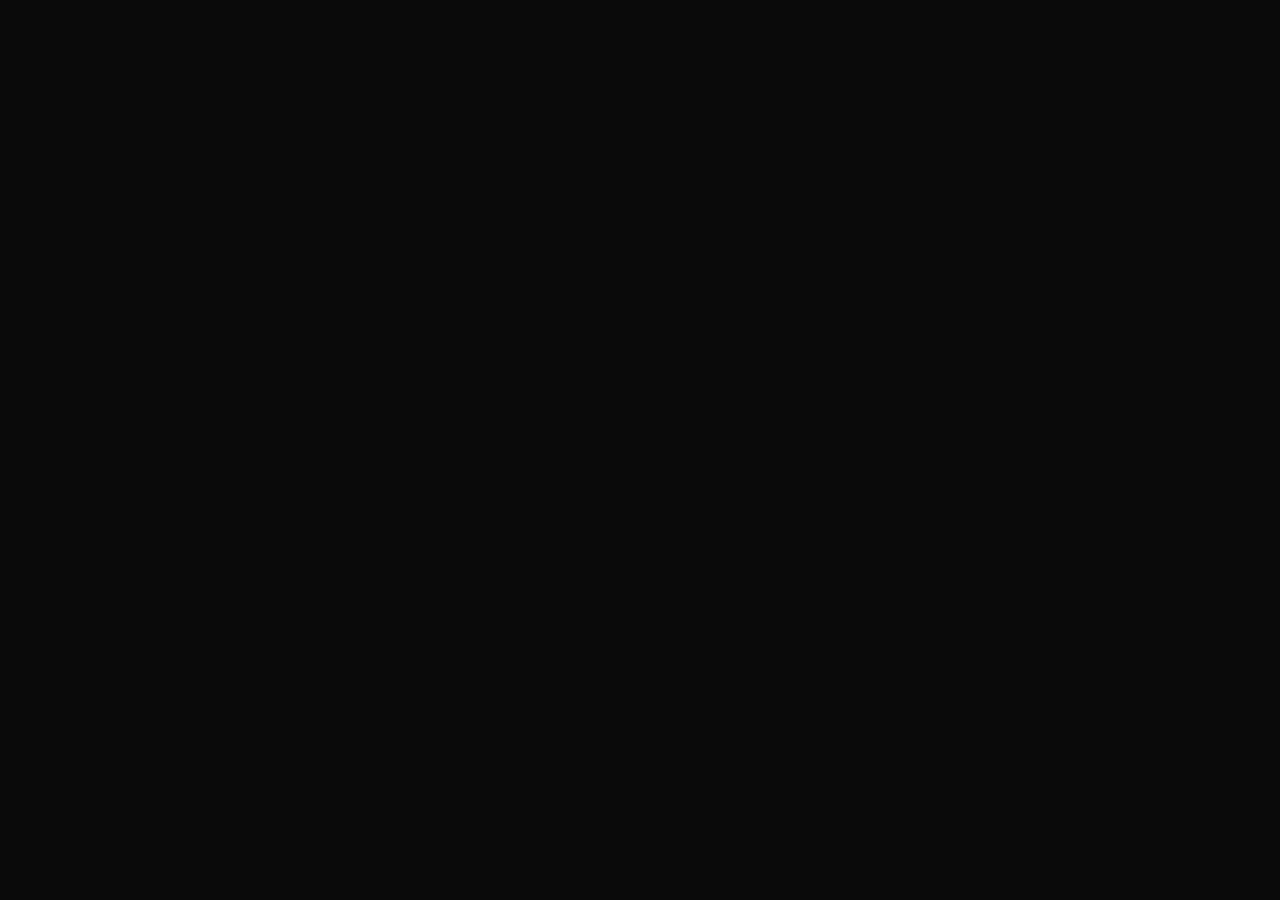
==== admin/index.html @ 7a39b5ce "feat(admin): add admin panel shell with relaxed CSP and dark responsive layout Standalone SPA at /ad" ====
<!DOCTYPE html>
<html lang="es-AR">
<head>
  <!--
    Admin panel — Fitness Plus (change cms-fitness-plus, slice 3).
    Standalone SPA: not linked from any public page, meta robots noindex.
    CSP is relaxed ONLY for the Supabase origin (connect-src + img-src),
    mirroring the public pages. All other directives stay locked down:
    no inline scripts, no inline styles, form-action 'none'.
  -->
  <meta http-equiv="Content-Security-Policy" content="default-src 'none'; style-src 'self' https://fonts.googleapis.com https://cdnjs.cloudflare.com; font-src 'self' https://fonts.gstatic.com https://cdnjs.cloudflare.com; img-src 'self' data: https://vuckfanivmkhmczzvssw.supabase.co; script-src 'self'; connect-src https://vuckfanivmkhmczzvssw.supabase.co; base-uri 'self'; form-action 'none'; frame-ancestors 'none'">
  <meta charset="UTF-8">
  <meta name="viewport" content="width=device-width, initial-scale=1.0">
  <meta name="robots" content="noindex, nofollow">
  <meta name="theme-color" content="#0a0a0a">
  <title>Panel de Administración | Fitness Plus</title>
  <link rel="icon" type="image/png" href="../logo/favicon_1.png">

  <link rel="preconnect" href="https://fonts.googleapis.com">
  <link rel="preconnect" href="https://fonts.gstatic.com" crossorigin>
  <link href="https://fonts.googleapis.com/css2?family=Bebas+Neue&family=Montserrat:wght@400;500;600;700&display=swap" rel="stylesheet">

  <link rel="stylesheet" href="https://cdnjs.cloudflare.com/ajax/libs/font-awesome/6.5.0/css/all.min.css" integrity="sha256-yIDrPSXHZdOZhAqiBP7CKzIwMQmRCJ8UeB8Jo17YC4o=" crossorigin="anonymous">

  <link rel="stylesheet" href="../css/styles.css">
  <link rel="stylesheet" href="css/admin.css">
</head>
<body class="admin-body">

  <div id="banner" class="banner hidden" role="status" aria-live="polite"></div>

  <!-- ============ AUTHENTICATED SHELL ============ -->
  <div id="adminShell" class="admin-shell hidden">
    <aside class="sidebar">
      <div class="sidebar-brand">
        FITNESS <span>PLUS</span>
        <small>ADMIN</small>
      </div>
      <nav class="sidebar-nav" aria-label="Navegación del panel">
        <a href="#/categorias" class="sidebar-link" data-view="categorias"><i class="fas fa-tags" aria-hidden="true"></i> Categorías</a>
        <a href="#/productos" class="sidebar-link" data-view="productos"><i class="fas fa-box-open" aria-hidden="true"></i> Productos</a>
        <a href="#/textos" class="sidebar-link" data-view="textos"><i class="fas fa-pen" aria-hidden="true"></i> Textos</a>
        <button type="button" class="sidebar-link" id="btnExportar"><i class="fas fa-download" aria-hidden="true"></i> Exportar respaldo</button>
      </nav>
      <div class="sidebar-footer">
        <a href="../index.html" class="sidebar-link" target="_blank" rel="noopener noreferrer"><i class="fas fa-store" aria-hidden="true"></i> Ver tienda</a>
        <button type="button" class="sidebar-link" id="btnLogout"><i class="fas fa-sign-out-alt" aria-hidden="true"></i> Cerrar sesión</button>
      </div>
    </aside>

    <main class="admin-main" id="adminMain">

      <!-- ============ CATEGORÍAS ============ -->
      <section id="view-categorias" class="admin-view hidden" aria-labelledby="catTitle">
        <div class="view-head">
          <h2 class="admin-title" id="catTitle">Categorías</h2>
          <button type="button" class="btn-admin" id="btnNuevaCategoria"><i class="fas fa-plus" aria-hidden="true"></i> Nueva categoría</button>
        </div>
        <div id="categoriasStatus" class="view-status"></div>
        <div id="categoriasList" class="admin-list hidden"></div>

        <form id="categoriaForm" class="panel hidden" novalidate>
          <div class="panel-head">
            <h3 class="panel-title" id="categoriaFormTitle">Nueva categoría</h3>
            <button type="button" class="btn-ghost btn-small" id="btnCloseCategoria">Volver</button>
          </div>
          <div class="form-grid">
            <div class="form-field">
              <label for="cat-name">Nombre</label>
              <input type="text" id="cat-name" autocomplete="off" placeholder="Ej: Creatina">
            </div>
            <div class="form-field">
              <label for="cat-slug">Slug (URL)</label>
              <input type="text" id="cat-slug" autocomplete="off" placeholder="Ej: creatinas">
              <small class="field-hint">Letras, números y guiones. Usado en categoria.html?categoria=…</small>
            </div>
            <div class="form-field">
              <label for="cat-hero-title">Hero — título</label>
              <input type="text" id="cat-hero-title" autocomplete="off">
            </div>
            <div class="form-field">
              <label for="cat-hero-subtitle">Hero — subtítulo</label>
              <input type="text" id="cat-hero-subtitle" autocomplete="off">
            </div>
            <div class="form-field">
              <label for="cat-section-title">Sección — título</label>
              <input type="text" id="cat-section-title" autocomplete="off">
            </div>
            <div class="form-field">
              <label for="cat-section-subtitle">Sección — subtítulo</label>
              <input type="text" id="cat-section-subtitle" autocomplete="off">
            </div>
          </div>
          <p id="categoriaError" class="form-error hidden"></p>
          <div class="form-actions">
            <button type="submit" class="btn-admin" id="btnSaveCategoria">Guardar categoría</button>
          </div>
        </form>
      </section>

      <!-- ============ PRODUCTOS ============ -->
      <section id="view-productos" class="admin-view hidden" aria-labelledby="prodTitle">
        <div class="view-head">
          <h2 class="admin-title" id="prodTitle">Productos</h2>
          <button type="button" class="btn-admin" id="btnNuevoProducto"><i class="fas fa-plus" aria-hidden="true"></i> Nuevo producto</button>
        </div>
        <div class="admin-tabs" role="tablist" aria-label="Vistas de productos">
          <button type="button" class="tab active" role="tab" aria-selected="true" data-tab="por-categoria">Por categoría</button>
          <button type="button" class="tab" role="tab" aria-selected="false" data-tab="destacados">Destacados (home)</button>
        </div>
        <div id="productosStatus" class="view-status"></div>
        <div id="productosByCategory" class="hidden"></div>
        <div id="productosDestacados" class="hidden"></div>

        <form id="productoForm" class="panel hidden" novalidate>
          <div class="panel-head">
            <h3 class="panel-title" id="productoFormTitle">Nuevo producto</h3>
            <button type="button" class="btn-ghost btn-small" id="btnCloseProducto">Volver</button>
          </div>
          <div class="form-grid">
            <div class="form-field">
              <label for="prod-name">Nombre</label>
              <input type="text" id="prod-name" autocomplete="off" placeholder="Ej: CREATINA MYPROTEIN">
            </div>
            <div class="form-field">
              <label for="prod-brand">Marca</label>
              <input type="text" id="prod-brand" autocomplete="off" placeholder="Ej: MyProtein">
            </div>
            <div class="form-field">
              <label for="prod-category">Categoría</label>
              <select id="prod-category"></select>
            </div>
            <div class="form-field">
              <label for="prod-price">Precio (ARS)</label>
              <input type="number" id="prod-price" min="1" step="1" inputmode="numeric" placeholder="Ej: 29900">
            </div>
            <div class="form-field">
              <label for="prod-offer">Precio de oferta (ARS, opcional)</label>
              <input type="number" id="prod-offer" min="1" step="1" inputmode="numeric" placeholder="Ej: 24900">
              <small class="field-hint">Debe ser menor al precio original.</small>
            </div>
            <div class="form-field">
              <label for="prod-short">Descripción corta</label>
              <input type="text" id="prod-short" autocomplete="off">
            </div>
            <div class="form-field form-field-full">
              <label for="prod-full">Descripción completa</label>
              <textarea id="prod-full" rows="4"></textarea>
            </div>
          </div>
          <div class="checkbox-row">
            <label class="checkbox-label">
              <input type="checkbox" id="prod-stock" checked>
              <span>Disponible (en stock)</span>
            </label>
            <label class="checkbox-label">
              <input type="checkbox" id="prod-featured">
              <span>Destacado en la home</span>
            </label>
          </div>

          <h3 class="panel-title">Imagen principal</h3>
          <div class="upload-row">
            <input type="file" id="prod-image-file" class="file-input" accept="image/png,image/jpeg,image/webp">
            <label for="prod-image-file" class="btn-ghost file-label"><i class="fas fa-upload" aria-hidden="true"></i> Elegir archivo</label>
            <small class="field-hint">PNG, JPG o WEBP · hasta 2MB</small>
            <input type="url" id="prod-image-url" class="upload-url" placeholder="URL de la imagen (se completa al subir)" autocomplete="off">
            <img id="prod-image-preview" class="upload-preview hidden" alt="Vista previa de la imagen principal">
          </div>

          <h3 class="panel-title">Tabla nutricional (opcional)</h3>
          <div class="upload-row">
            <input type="file" id="prod-nutrition-file" class="file-input" accept="image/png,image/jpeg,image/webp">
            <label for="prod-nutrition-file" class="btn-ghost file-label"><i class="fas fa-upload" aria-hidden="true"></i> Elegir archivo</label>
            <small class="field-hint">PNG, JPG o WEBP · hasta 2MB</small>
            <input type="url" id="prod-nutrition-url" class="upload-url" placeholder="URL de la tabla nutricional (opcional)" autocomplete="off">
            <img id="prod-nutrition-preview" class="upload-preview hidden" alt="Vista previa de la tabla nutricional">
          </div>

          <p id="productoError" class="form-error hidden"></p>
          <div class="form-actions">
            <button type="submit" class="btn-admin" id="btnSaveProducto">Guardar producto</button>
          </div>
        </form>
      </section>

      <!-- ============ TEXTOS ============ -->
      <section id="view-textos" class="admin-view hidden" aria-labelledby="txtTitle">
        <div class="view-head">
          <h2 class="admin-title" id="txtTitle">Textos del sitio</h2>
        </div>
        <div id="textosStatus" class="view-status"></div>

        <form id="textosForm" class="panel hidden" novalidate>
          <h3 class="panel-title">Home — Hero y sección de productos</h3>
          <div class="form-grid">
            <div class="form-field">
              <label for="txt-hero-title">Hero — título</label>
              <input type="text" id="txt-hero-title" data-text-key="home_hero_title" autocomplete="off">
            </div>
            <div class="form-field">
              <label for="txt-hero-subtitle">Hero — subtítulo</label>
              <input type="text" id="txt-hero-subtitle" data-text-key="home_hero_subtitle" autocomplete="off">
            </div>
            <div class="form-field">
              <label for="txt-section-title">Sección productos — título</label>
              <input type="text" id="txt-section-title" data-text-key="home_section_title" autocomplete="off">
            </div>
            <div class="form-field">
              <label for="txt-section-subtitle">Sección productos — subtítulo</label>
              <input type="text" id="txt-section-subtitle" data-text-key="home_section_subtitle" autocomplete="off">
            </div>
          </div>

          <h3 class="panel-title">Nosotros</h3>
          <div class="form-grid">
            <div class="form-field">
              <label for="txt-nosotros-title">Título</label>
              <input type="text" id="txt-nosotros-title" data-text-key="nosotros_title" autocomplete="off">
            </div>
            <div class="form-field">
              <label for="txt-nosotros-subtitle">Subtítulo</label>
              <input type="text" id="txt-nosotros-subtitle" data-text-key="nosotros_subtitle" autocomplete="off">
            </div>
          </div>
          <div class="benefit-grid">
            <div class="benefit-card-admin">
              <h4 class="benefit-title">Beneficio 1</h4>
              <div class="form-field">
                <label for="txt-benefit-1-title">Título</label>
                <input type="text" id="txt-benefit-1-title" data-text-key="nosotros_benefit_1_title" autocomplete="off">
              </div>
              <div class="form-field">
                <label for="txt-benefit-1-text">Texto</label>
                <textarea id="txt-benefit-1-text" data-text-key="nosotros_benefit_1_text" rows="3"></textarea>
              </div>
            </div>
            <div class="benefit-card-admin">
              <h4 class="benefit-title">Beneficio 2</h4>
              <div class="form-field">
                <label for="txt-benefit-2-title">Título</label>
                <input type="text" id="txt-benefit-2-title" data-text-key="nosotros_benefit_2_title" autocomplete="off">
              </div>
              <div class="form-field">
                <label for="txt-benefit-2-text">Texto</label>
                <textarea id="txt-benefit-2-text" data-text-key="nosotros_benefit_2_text" rows="3"></textarea>
              </div>
            </div>
            <div class="benefit-card-admin">
              <h4 class="benefit-title">Beneficio 3</h4>
              <div class="form-field">
                <label for="txt-benefit-3-title">Título</label>
                <input type="text" id="txt-benefit-3-title" data-text-key="nosotros_benefit_3_title" autocomplete="off">
              </div>
              <div class="form-field">
                <label for="txt-benefit-3-text">Texto</label>
                <textarea id="txt-benefit-3-text" data-text-key="nosotros_benefit_3_text" rows="3"></textarea>
              </div>
            </div>
          </div>

          <h3 class="panel-title">Home — Productos destacados</h3>
          <div class="form-grid">
            <div class="form-field">
              <label for="txt-featured-max">Máximo de destacados en home (1 a 6)</label>
              <input type="number" id="txt-featured-max" data-text-key="home_featured_max" min="1" max="6" step="1" inputmode="numeric">
            </div>
          </div>

          <p id="textosError" class="form-error hidden"></p>
          <div class="form-actions">
            <button type="submit" class="btn-admin" id="btnSaveTextos">Guardar textos</button>
          </div>
        </form>
      </section>

    </main>
  </div>

  <!-- ============ LOGIN VIEW (standalone) ============ -->
  <section id="view-login" class="admin-view view-login hidden" aria-labelledby="loginTitle">
    <div class="login-card">
      <div class="login-brand">
        <img src="../img/logo.png" alt="Fitness Plus" class="login-logo">
        <h1 id="loginTitle" class="login-title">Fitness Plus <span>Admin</span></h1>
      </div>
      <form id="loginForm" novalidate>
        <div class="form-field">
          <label for="loginEmail">Email</label>
          <input type="email" id="loginEmail" autocomplete="username" placeholder="admin@fitnessplus.com">
        </div>
        <div class="form-field">
          <label for="loginPassword">Contraseña</label>
          <input type="password" id="loginPassword" autocomplete="current-password" placeholder="••••••••">
        </div>
        <p id="loginError" class="form-error hidden" role="alert"></p>
        <button type="submit" class="btn-admin btn-block" id="loginSubmit">Ingresar</button>
      </form>
    </div>
  </section>

  <!-- ============ CONFIRM MODAL ============ -->
  <div id="confirmModal" class="modal hidden" role="dialog" aria-modal="true" aria-labelledby="confirmMessage">
    <div class="modal-backdrop" data-modal-close></div>
    <div class="modal-card">
      <p id="confirmMessage" class="modal-message"></p>
      <div class="modal-actions">
        <button type="button" class="btn-ghost" data-modal-close id="confirmCancel">Cancelar</button>
        <button type="button" class="btn-danger" id="confirmOk">Eliminar</button>
      </div>
    </div>
  </div>

  <script src="../js/site-config.js"></script>
  <script src="../js/supabase.js"></script>
  <script src="../js/admin.js"></script>
</body>
</html>
---- css/styles.css ----
*,
*::before,
*::after {
  margin: 0;
  padding: 0;
  box-sizing: border-box;
}

:root {
  --black: #0a0a0a;
  --dark-gray: #1a1a1a;
  --mid-gray: #333333;
  --light-gray: #6b6b6b;
  --border-gray: #e0e0e0;
  --white: #ffffff;
  --off-white: #f5f5f5;
  --font-title: 'Bebas Neue', sans-serif;
  --font-body: 'Montserrat', sans-serif;
}

html {
  scroll-behavior: smooth;
  background-color: #0a0a0a;
}



/* ===== A11Y: REDUCED MOTION ===== */

@media (prefers-reduced-motion: reduce) {
  *,
  *::before,
  *::after {
    animation-duration: 0.01ms !important;
    animation-iteration-count: 1 !important;
    transition-duration: 0.01ms !important;
    scroll-behavior: auto !important;
  }
}

/* ===== A11Y: FOCUS VISIBLE ===== */

:focus {
  outline: none;
}

:focus-visible {
  outline: 2px solid #005fcc;
  outline-offset: 3px;
  border-radius: 2px;
}

.producto-card:focus-visible,
.beneficio-card:focus-visible {
  outline: 3px solid #005fcc;
  outline-offset: 4px;
}

/* ===== A11Y: VISUALLY HIDDEN ===== */

.visually-hidden {
  position: absolute;
  width: 1px;
  height: 1px;
  padding: 0;
  margin: -1px;
  overflow: hidden;
  clip: rect(0, 0, 0, 0);
  white-space: nowrap;
  border: 0;
}

/* ===== A11Y: SKIP LINK ===== */

.skip-link {
  position: absolute;
  top: -100px;
  left: 16px;
  background: var(--white);
  color: var(--black);
  padding: 14px 22px;
  font-family: var(--font-body);
  font-size: 0.9rem;
  font-weight: 700;
  text-transform: uppercase;
  letter-spacing: 1.5px;
  border-radius: 4px;
  z-index: 9999;
  transition: top 0.2s ease;
}

.skip-link:focus,
.skip-link:focus-visible {
  top: 16px;
}

.skip-target {
  position: absolute;
  width: 1px;
  height: 1px;
  padding: 0;
  margin: -1px;
  overflow: hidden;
  clip: rect(0, 0, 0, 0);
  white-space: nowrap;
  border: 0;
}

body {
  font-family: var(--font-body);
  color: var(--black);
  background-color: var(--white);
  line-height: 1.6;
  animation: fadeIn 0.4s ease forwards;
  -webkit-tap-highlight-color: transparent;
}

@keyframes fadeIn {
  from { opacity: 0; }
  to   { opacity: 1; }
}

a {
  text-decoration: none;
  color: inherit;
}

img {
  max-width: 100%;
  display: block;
}

.container {
  width: 100%;
  max-width: 1200px;
  margin: 0 auto;
  padding: 0 24px;
}

/* ===== NAVBAR ===== */

.navbar {
  position: fixed;
  top: 0;
  left: 0;
  width: 100%;
  z-index: 1000;
  background: transparent;
  transition: background 0.3s ease, box-shadow 0.3s ease, padding 0.3s ease;
  padding: 16px 0;
}

.navbar.scrolled {
  background: rgba(15, 15, 15, 0.92);
  box-shadow: 0 4px 20px rgba(0, 0, 0, 0.3);
  padding: 2px 0;
}

.nav-container {
  display: flex;
  justify-content: space-between;
  align-items: center;
}

.logo {
  display: flex;
  align-items: center;
  text-decoration: none;
}

.logo img {
  height: 130px;
  width: auto;
  display: block;
  filter: brightness(0) invert(1);
  transition: height 0.3s ease;
}

.navbar.scrolled .logo img {
  height: 70px;
}

.nav-links {
  display: flex;
  align-items: center;
  gap: 32px;
}

.nav-link {
  display: flex;
  align-items: center;
  font-size: 0.85rem;
  font-weight: 600;
  color: rgba(255, 255, 255, 0.8);
  text-transform: uppercase;
  letter-spacing: 1.5px;
  transition: color 0.3s ease;
  position: relative;
}

.nav-link::after {
  content: '';
  position: absolute;
  bottom: -4px;
  left: 0;
  width: 0;
  height: 2px;
  background: var(--white);
  transition: width 0.3s ease;
}

.nav-link:hover,
.nav-link.active {
  color: var(--white);
}

.nav-link:hover::after,
.nav-link.active::after {
  width: 100%;
}

.nav-toggle {
  display: none;
  background: none;
  border: none;
  color: var(--white);
  font-size: 1.5rem;
  cursor: pointer;
  transition: all 0.3s ease;
}

/* ===== DROPDOWN ===== */

.dropdown {
  position: relative;
}

.dropdown-trigger {
  display: inline-flex;
  align-items: center;
  gap: 6px;
  cursor: pointer;
  background: transparent;
  border: 0;
  padding: 0;
  margin: 0;
  font-family: inherit;
  line-height: inherit;
  -webkit-appearance: none;
  appearance: none;
}

.dropdown-trigger .fa-chevron-down {
  font-size: 0.65rem;
  transition: transform 0.3s ease;
}

.dropdown-trigger.is-open .fa-chevron-down {
  transform: rotate(180deg);
}

.dropdown-menu {
  position: absolute;
  top: 100%;
  left: 50%;
  transform: translateX(-50%);
  background: var(--black);
  border: 1px solid rgba(255, 255, 255, 0.1);
  border-radius: 8px;
  padding: 8px 0 12px;
  display: flex;
  flex-direction: column;
  gap: 12px;
  opacity: 0;
  visibility: hidden;
  transition: all 0.3s ease;
  min-width: 200px;
  z-index: 100;
  pointer-events: none;
}

.dropdown-menu.show {
  opacity: 1;
  visibility: visible;
  transform: translateX(-50%);
  pointer-events: auto;
}

.dropdown-col {
  display: flex;
  flex-direction: column;
  gap: 4px;
  min-width: 170px;
}

.dropdown-cat-link {
  position: relative;
  font-family: var(--font-title);
  font-size: 1.1rem;
  letter-spacing: 2px;
  color: rgba(255, 255, 255, 0.8);
  padding: 10px 24px;
  display: block;
  transition: all 0.2s ease;
}

.dropdown-cat-link::after {
  content: '';
  position: absolute;
  bottom: 6px;
  left: 24px;
  width: 0;
  height: 2px;
  background: var(--white);
  transition: width 0.3s ease;
}

.dropdown-cat-link:hover::after {
  width: calc(100% - 48px);
}

.dropdown-cat-link:hover {
  color: var(--white);
  background: rgba(255, 255, 255, 0.06);
}

.dropdown-item {
  display: flex;
  align-items: center;
  gap: 10px;
  padding: 6px 8px;
  border-radius: 4px;
  transition: background 0.2s ease;
  color: rgba(255, 255, 255, 0.7);
  font-size: 0.8rem;
  font-weight: 500;
}

.dropdown-item:hover {
  background: rgba(255, 255, 255, 0.06);
  color: var(--white);
}

.dropdown-item img {
  width: 32px;
  height: 32px;
  object-fit: contain;
  border-radius: 4px;
  flex-shrink: 0;
}

/* ===== HERO ===== */

.hero {
  position: relative;
  min-height: 100svh;
  display: flex;
  align-items: center;
  justify-content: center;
  background: #0a0a0a;
  background-position: center;
  background-size: cover;
  background-repeat: no-repeat;
  overflow: hidden;
  isolation: isolate;
}

#hero {
  background-image:
    radial-gradient(ellipse at 25% 30%, rgba(59, 130, 246, 0.18), transparent 55%),
    linear-gradient(180deg, rgba(10, 10, 10, 0.2) 0%, rgba(10, 10, 10, 0.85) 100%),
    url('../img/hero/principal_hero.png');
  background-position: center;
  background-size: cover;
}

.hero-overlay {
  position: absolute;
  inset: 0;
  z-index: 0;
  pointer-events: none;
  background:
    linear-gradient(180deg,
      rgba(10, 10, 10, 0.40) 0%,
      rgba(10, 10, 10, 0.55) 60%,
      rgba(10, 10, 10, 0.85) 100%);
}

.hero-overlay::after {
  content: '';
  position: absolute;
  inset: 0;
  background-image:
    repeating-linear-gradient(
      45deg,
      transparent 0 80px,
      rgba(255, 255, 255, 0.015) 80px 81px
    );
  opacity: 0.6;
}

.hero-content {
  position: relative;
  z-index: 2;
  text-align: center;
  max-width: 760px;
  padding: 0 24px;
}

.hero-content > * {
  animation: heroEnter 1s cubic-bezier(0.16, 1, 0.3, 1) both;
}
.hero-content h1 { animation-delay: 80ms; }
.hero-content p  { animation-delay: 220ms; }
.hero-content .btn-primary { animation-delay: 360ms; }

.hero-content h1 {
  font-family: var(--font-title);
  font-size: clamp(2.6rem, 6.5vw, 5.8rem);
  letter-spacing: 0.06em;
  line-height: 0.95;
  color: var(--white);
  margin-bottom: 24px;
  font-weight: 400;
  text-wrap: balance;
}

.hero-content p {
  font-size: clamp(0.95rem, 1.4vw, 1.15rem);
  color: rgba(255, 255, 255, 0.62);
  margin-bottom: 40px;
  font-weight: 400;
  max-width: 560px;
  margin-left: auto;
  margin-right: auto;
  line-height: 1.55;
}

@keyframes heroEnter {
  from { opacity: 0; transform: translateY(28px); }
  to   { opacity: 1; transform: translateY(0); }
}

.btn-primary {
  display: inline-block;
  padding: 16px 48px;
  background: var(--white);
  color: var(--black);
  font-family: var(--font-title);
  font-size: 1.5rem;
  letter-spacing: 2px;
  text-transform: uppercase;
  border-radius: 4px;
  transition: all 0.3s ease;
  border: 2px solid var(--white);
}

.btn-primary:hover {
  background: transparent;
  color: var(--white);
}

/* ===== SECTION TITLES ===== */

.section-title {
  font-family: var(--font-title);
  font-size: 3.5rem;
  letter-spacing: 4px;
  text-align: center;
  margin-bottom: 8px;
}

.section-subtitle {
  text-align: center;
  color: var(--light-gray);
  font-size: 1rem;
  font-weight: 500;
  margin-bottom: 48px;
}

/* ===== PRODUCTOS ===== */

.productos {
  padding: 100px 0;
  background: var(--white);
}

/* ===== HERO CATEGORIA ===== */

.hero-categoria {
  height: 70svh;
  min-height: 500px;
}

#hero-creatinas {
  background:
    linear-gradient(135deg, rgba(0, 0, 0, 0.85) 0%, rgba(0, 0, 0, 0.6) 100%),
    url('../img/hero/creatinas_hero.png') center / cover no-repeat;
  background-position: center 80%;
}

#hero-preentrenos {
  background:
    linear-gradient(135deg, rgba(0, 0, 0, 0.85) 0%, rgba(0, 0, 0, 0.6) 100%),
    url('../img/hero/prework_hero.png') center / cover no-repeat;
  background-position: center 80%;
}

#hero-categoria .hero-overlay,
#hero-creatinas .hero-overlay,
#hero-preentrenos .hero-overlay {
  background:
    linear-gradient(rgba(0, 0, 0, 0.38), rgba(0, 0, 0, 0.38)),
    repeating-linear-gradient(
      45deg,
      transparent,
      transparent 40px,
      rgba(255, 255, 255, 0.015) 40px,
      rgba(255, 255, 255, 0.015) 41px
    );
}

#hero-producto .hero-overlay {
  background:
    linear-gradient(rgba(0, 0, 0, 0.45), rgba(0, 0, 0, 0.45)),
    repeating-linear-gradient(
      45deg,
      transparent,
      transparent 40px,
      rgba(255, 255, 255, 0.015) 40px,
      rgba(255, 255, 255, 0.015) 41px
    );
}

#hero-producto {
  background:
    linear-gradient(135deg, rgba(0, 0, 0, 0.85) 0%, rgba(0, 0, 0, 0.6) 100%),
    url('../img/hero/principal_hero.png') center / cover no-repeat;
  background-position: center 80%;
}

.hero-producto {
  height: 60svh;
  min-height: 400px;
}

/* ===== PRODUCTO DETALLE ===== */

.producto-detalle {
  padding: 80px 0 100px;
  background: var(--white);
}

.detalle-container {
  display: grid;
  grid-template-columns: 1fr 1fr;
  gap: 60px;
  align-items: start;
}

.detalle-imagen {
  background: var(--off-white);
  border-radius: 12px;
  overflow: hidden;
  border: 1px solid var(--border-gray);
}

.detalle-slider {
  position: relative;
  overflow: hidden;
  touch-action: pan-y;
}

.detalle-slider-track {
  display: flex;
  transition: transform 0.4s ease;
}

.detalle-slide {
  flex: 0 0 100%;
  display: flex;
  align-items: center;
  justify-content: center;
  padding: 16px;
  min-height: 400px;
}

.detalle-slide img {
  max-width: 100%;
  max-height: 460px;
  object-fit: contain;
  border-radius: 8px;
}

.detalle-arrow {
  position: absolute;
  top: 50%;
  transform: translateY(-50%);
  background: transparent;
  border: none;
  color: var(--black);
  width: 32px;
  height: 32px;
  border-radius: 50%;
  cursor: pointer;
  font-size: 0.9rem;
  display: flex;
  align-items: center;
  justify-content: center;
  transition: background 0.2s;
  z-index: 2;
  opacity: 0.5;
}

.detalle-arrow:hover {
  background: rgba(255, 255, 255, 0.8);
  opacity: 1;
}

.detalle-arrow.prev {
  left: 12px;
}

.detalle-arrow.next {
  right: 12px;
}

.detalle-dots {
  display: flex;
  justify-content: center;
  gap: 6px;
  padding: 10px 0 14px;
}

.detalle-dots .dot {
  width: 6px;
  height: 6px;
  border-radius: 50%;
  background: rgba(0, 0, 0, 0.15);
  transition: background 0.3s;
}

.detalle-dots .dot.active {
  background: rgba(0, 0, 0, 0.5);
}

.detalle-info {
  padding-top: 16px;
}

.detalle-info h2 {
  font-family: var(--font-title);
  font-size: 3rem;
  letter-spacing: 2px;
  margin-bottom: 20px;
  line-height: 1.1;
}

.detalle-descripcion {
  font-size: 1rem;
  color: var(--light-gray);
  line-height: 1.8;
  margin-bottom: 32px;
  white-space: pre-line;
}

.detalle-precio {
  font-family: var(--font-title);
  font-size: 3rem;
  letter-spacing: 2px;
  color: var(--black);
}

.detalle-precio-row {
  display: flex;
  align-items: center;
  justify-content: space-between;
  gap: 20px;
  margin-bottom: 40px;
}

.detalle-precio-row .btn-pedir {
  padding: 11px 27px;
  font-size: 1.1rem;
}

.btn-volver {
  display: inline-flex;
  align-items: center;
  gap: 10px;
  font-family: var(--font-body);
  font-size: 0.85rem;
  font-weight: 600;
  text-transform: uppercase;
  letter-spacing: 1.5px;
  color: var(--light-gray);
  transition: color 0.3s ease;
}

.btn-volver:hover {
  color: var(--black);
}

.detalle-actions {
  display: flex;
  align-items: center;
  gap: 20px;
  margin-top: 8px;
}

.detalle-badges {
  display: flex;
  gap: 10px;
  margin-bottom: 16px;
}

.detalle-badges .badge {
  position: static;
  display: inline-block;
  pointer-events: auto;
}

.detalle-precio .precio-original {
  font-family: var(--font-body);
  font-size: 1.1rem;
  font-weight: 500;
  color: var(--light-gray);
  margin-right: 14px;
  vertical-align: middle;
}

.productos-grid {
  display: grid;
  grid-template-columns: repeat(3, 1fr);
  gap: 30px;
}

.producto-card {
  background: var(--white);
  border: 1px solid var(--border-gray);
  border-radius: 8px;
  overflow: hidden;
  transition: all 0.4s ease;
  cursor: pointer;
}

.producto-card:nth-child(1) { transition-delay: 0s; }
.producto-card:nth-child(2) { transition-delay: 0.1s; }
.producto-card:nth-child(3) { transition-delay: 0.2s; }
.producto-card:nth-child(4) { transition-delay: 0.3s; }
.producto-card:nth-child(5) { transition-delay: 0.4s; }
.producto-card:nth-child(6) { transition-delay: 0.5s; }

.producto-card:hover {
  transform: translateY(-6px);
  box-shadow: 0 15px 40px rgba(0, 0, 0, 0.08);
  border-color: var(--black);
}

.producto-img {
  width: 100%;
  height: 210px;
  background: var(--off-white);
  position: relative;
  overflow: hidden;
}

.producto-img img {
  width: 100%;
  height: 100%;
  object-fit: contain;
  padding: 14px;
  transition: transform 0.5s ease;
}

.producto-img::after {
  content: '';
  position: absolute;
  inset: 0;
  background: linear-gradient(to bottom, transparent 60%, rgba(0, 0, 0, 0.03));
  pointer-events: none;
}

.producto-card:hover .producto-img img {
  transform: scale(1.08);
}

.producto-info {
  padding: 14px 18px 12px;
}

.producto-info h3 {
  font-family: var(--font-title);
  font-size: 1.3rem;
  letter-spacing: 1px;
  margin-bottom: 4px;
}

.producto-info .descripcion {
  font-size: 0.8rem;
  color: var(--light-gray);
  margin-bottom: 16px;
  line-height: 1.5;
  white-space: pre-line;
}

.producto-info .precio {
  font-family: var(--font-title);
  font-size: 1.4rem;
  letter-spacing: 1px;
  color: var(--black);
}

.precio-row {
  display: flex;
  justify-content: space-between;
  align-items: center;
  margin-top: 6px;
}

.btn-pedir {
  padding: 5px 14px;
  font-size: 0.85rem;
  background: var(--black);
  color: var(--white);
  font-family: var(--font-title);
  font-size: 0.95rem;
  letter-spacing: 1.5px;
  text-transform: uppercase;
  border-radius: 4px;
  border: 1.5px solid var(--black);
  transition: all 0.3s ease;
  text-decoration: none;
  cursor: pointer;
}

.btn-pedir:hover {
  background: transparent;
  color: var(--black);
}

.btn-pedir.disabled,
.btn-pedir.disabled:hover {
  background: var(--border-gray);
  border-color: var(--border-gray);
  color: var(--white);
  cursor: not-allowed;
}

/* ===== BADGES (OFERTA / AGOTADO) ===== */

.badge {
  position: absolute;
  top: 12px;
  left: 12px;
  z-index: 2;
  font-family: var(--font-title);
  font-size: 0.75rem;
  letter-spacing: 1.5px;
  text-transform: uppercase;
  padding: 4px 10px;
  border-radius: 4px;
  pointer-events: none;
}

.badge + .badge {
  top: 44px;
}

.badge-oferta {
  background: var(--black);
  color: var(--white);
}

.badge-agotado {
  background: var(--mid-gray);
  color: var(--white);
}

/* ===== PRECIO CON OFERTA ===== */

.precio-block {
  display: flex;
  flex-direction: column;
  align-items: flex-start;
  gap: 2px;
}

.precio-block .precio-original {
  font-family: var(--font-body);
  font-size: 0.75rem;
  font-weight: 500;
  color: var(--light-gray);
  line-height: 1;
}

.precio-block .precio {
  font-size: 1.4rem;
  line-height: 1;
}

.precio-block .btn-pedir {
  margin-left: 12px;
}

/* ===== NOSOTROS / BENEFICIOS ===== */

.nosotros {
  position: relative;
  overflow: hidden;
  padding: 100px 0;
  color: var(--white);
}

.nosotros::before {
  content: '';
  position: absolute;
  inset: -10px;
  background: url('../img/hero/principal_hero.png') center / cover no-repeat fixed;
  filter: blur(3px);
  z-index: 0;
}

.nosotros::after {
  content: '';
  position: absolute;
  inset: 0;
  background: rgba(10, 10, 10, 0.88);
  z-index: 1;
}

.nosotros > * {
  position: relative;
  z-index: 2;
}

.nosotros .section-subtitle {
  color: rgba(255, 255, 255, 0.5);
}

.beneficios-grid {
  display: grid;
  grid-template-columns: repeat(3, 1fr);
  gap: 30px;
}

.beneficio-card {
  text-align: center;
  padding: 48px 32px;
  background: #111;
  border: 1px solid rgba(255, 255, 255, 0.08);
  border-radius: 8px;
  transition: background 0.7s ease, transform 0.5s ease, box-shadow 0.5s ease, border-color 0.5s ease;
  position: relative;
  z-index: 1;
}

.beneficio-card:hover {
  border-color: rgba(255, 255, 255, 0.3);
  background: rgba(255, 255, 255, 0.04);
  transform: scale(1.005) translateY(-4px) !important;
  box-shadow: 0 30px 60px rgba(0, 0, 0, 0.4);
  z-index: 2;
}

.beneficio-icono {
  width: 80px;
  height: 80px;
  margin: 0 auto 24px;
  border: 2px solid rgba(255, 255, 255, 0.15);
  border-radius: 50%;
  display: flex;
  align-items: center;
  justify-content: center;
  font-size: 2rem;
  color: var(--white);
  transition: all 0.3s ease;
}

.beneficio-card:hover .beneficio-icono {
  border-color: var(--white);
  background: var(--white);
  color: var(--black);
}

.beneficio-card h3 {
  font-family: var(--font-title);
  font-size: 1.8rem;
  letter-spacing: 1px;
  margin-bottom: 12px;
}

.beneficio-card p {
  font-size: 0.9rem;
  color: rgba(255, 255, 255, 0.6);
  line-height: 1.7;
}

/* ===== FOOTER ===== */

.footer {
  background: var(--dark-gray);
  color: var(--white);
  padding: 48px 0 0;
}

.footer-content {
  display: flex;
  justify-content: space-between;
  align-items: center;
  padding-bottom: 32px;
  border-bottom: 1px solid rgba(255, 255, 255, 0.08);
}

.footer-brand h3 {
  font-family: var(--font-title);
  font-size: 2rem;
  letter-spacing: 3px;
}

.footer-brand span {
  color: var(--light-gray);
}

.footer-brand p {
  font-size: 0.85rem;
  color: rgba(255, 255, 255, 0.5);
  margin-top: 4px;
}

.footer-social {
  display: flex;
  gap: 16px;
}

.footer-social a {
  width: 44px;
  height: 44px;
  border: 1px solid rgba(255, 255, 255, 0.15);
  border-radius: 50%;
  display: flex;
  align-items: center;
  justify-content: center;
  color: rgba(255, 255, 255, 0.6);
  font-size: 1.1rem;
  transition: all 0.3s ease;
}

.footer-social a:hover {
  transform: scale(1.15);
}

.footer-social a[aria-label="Instagram"]:hover {
  color: #c32aa3;
  border-color: #c32aa3;
  background: rgba(195, 42, 163, 0.08);
}

.footer-social a[aria-label="WhatsApp"]:hover {
  color: #25d366;
  border-color: #25d366;
  background: rgba(37, 211, 102, 0.08);
}

.footer-bottom {
  text-align: center;
  padding: 20px 0;
}

.footer-bottom p {
  font-size: 0.8rem;
  color: rgba(255, 255, 255, 0.35);
}

/* ===== BUSCADOR ===== */

.productos-busqueda {
  display: flex;
  justify-content: center;
  margin-bottom: 36px;
}

.productos-busqueda input {
  font-family: var(--font-body);
  font-size: 16px;
  padding: 12px 20px;
  border: 1px solid var(--border-gray);
  border-radius: 6px;
  width: 100%;
  max-width: 400px;
  outline: none;
  transition: border-color 0.3s ease;
  color: var(--black);
}

.productos-busqueda input:focus {
  border-color: var(--black);
}

/* ===== SKELETON LOADING ===== */

.skeleton {
  position: relative;
  overflow: hidden;
  background: var(--off-white);
  border-radius: 4px;
}

.skeleton::after {
  content: '';
  position: absolute;
  inset: 0;
  transform: translateX(-100%);
  background: linear-gradient(90deg, transparent, rgba(255, 255, 255, 0.7), transparent);
  animation: skeletonShimmer 1.2s infinite;
}

@keyframes skeletonShimmer {
  100% {
    transform: translateX(100%);
  }
}

.skeleton-card {
  background: var(--white);
  border: 1px solid var(--border-gray);
  border-radius: 8px;
  overflow: hidden;
}

.skeleton-img {
  height: 210px;
  border-radius: 0;
}

.skeleton-line {
  height: 16px;
  margin: 18px 18px 0;
}

.skeleton-line.w60 { width: 60%; }
.skeleton-line.w80 { width: 80%; }
.skeleton-line.w90 { width: 90%; }

.skeleton-detail {
  display: grid;
  grid-template-columns: 1fr 1fr;
  gap: 60px;
  align-items: start;
}

.skeleton-detail-img {
  height: 460px;
  border-radius: 12px;
}

.skeleton-detail-info {
  padding-top: 16px;
}

.skeleton-detail-info .skeleton-line {
  margin: 18px 0 0;
}

/* ===== ESTADOS VACÍO / ERROR ===== */

.estado-vacio,
.estado-error {
  grid-column: 1 / -1;
  text-align: center;
  padding: 60px 24px;
  color: var(--light-gray);
  font-size: 1rem;
}

.estado-error p {
  margin-bottom: 24px;
}

.btn-reintentar {
  background: var(--black);
  color: var(--white);
  font-family: var(--font-title);
  font-size: 0.95rem;
  letter-spacing: 1.5px;
  text-transform: uppercase;
  padding: 10px 28px;
  border: 1.5px solid var(--black);
  border-radius: 4px;
  cursor: pointer;
  transition: all 0.3s ease;
}

.btn-reintentar:hover {
  background: transparent;
  color: var(--black);
}

/* ===== SCROLL REVEAL ===== */

.reveal {
  opacity: 0;
  transform: translateY(30px);
  transition: opacity 0.6s ease, transform 0.6s ease;
}

.reveal.visible {
  opacity: 1;
  transform: translateY(0);
}

/* ===== BACK TO TOP ===== */

.back-to-top {
  position: fixed;
  bottom: 30px;
  right: 30px;
  width: 48px;
  height: 48px;
  background: var(--black);
  color: var(--white);
  border: none;
  border-radius: 50%;
  cursor: pointer;
  font-size: 1.2rem;
  display: flex;
  align-items: center;
  justify-content: center;
  opacity: 0;
  visibility: hidden;
  transform: translateY(20px);
  transition: all 0.3s ease;
  z-index: 900;
  box-shadow: 0 4px 15px rgba(0, 0, 0, 0.2);
}

.back-to-top.visible {
  opacity: 1;
  visibility: visible;
  transform: translateY(0);
}

.back-to-top:hover {
  background: var(--mid-gray);
  transform: translateY(-3px);
}

/* ===== 404 ===== */

.error-404 {
  min-height: 80vh;
  display: flex;
  align-items: center;
  justify-content: center;
  text-align: center;
  padding: 80px 24px;
}

.error-404 h1 {
  font-family: var(--font-title);
  font-size: 8rem;
  letter-spacing: 8px;
  color: var(--black);
  line-height: 1;
  margin-bottom: 8px;
}

.error-404 p {
  font-size: 1.1rem;
  color: var(--light-gray);
  margin-bottom: 32px;
}

/* ===== RIPPLE ===== */

.ripple {
  position: relative;
  overflow: hidden;
}

.ripple-effect {
  position: absolute;
  border-radius: 50%;
  background: rgba(0, 0, 0, 0.15);
  transform: scale(0);
  animation: rippleAnim 0.6s ease-out;
  pointer-events: none;
}

.btn-primary .ripple-effect {
  background: rgba(0, 0, 0, 0.1);
}

@keyframes rippleAnim {
  to {
    transform: scale(4);
    opacity: 0;
  }
}

/* ===== RESPONSIVE ===== */

@media (max-width: 992px) {
  .productos-grid {
    grid-template-columns: repeat(2, 1fr);
  }

  .beneficios-grid {
    grid-template-columns: repeat(2, 1fr);
  }

}

@media (max-width: 768px) {
  .nav-links {
    position: fixed;
    top: 0;
    right: -100%;
    width: 280px;
    height: 100svh;
    background: var(--black);
    flex-direction: column;
    align-items: flex-start;
    justify-content: flex-start;
    padding: 80px 32px 40px;
    gap: 8px;
    transition: right 0.3s ease;
    z-index: 999;
    overflow-y: auto;
  }

  .nav-links.open {
    right: 0;
  }

  .nav-links > .nav-link,
  .nav-links > .dropdown {
    opacity: 0;
    transform: translateX(20px);
    transition: opacity 0.3s ease, transform 0.3s ease;
  }

  .nav-links.open > .nav-link,
  .nav-links.open > .dropdown {
    opacity: 1;
    transform: translateX(0);
  }

  .nav-links.open > .nav-link:nth-child(1) { transition-delay: 0.2s; }
  .nav-links.open > .dropdown:nth-child(2) { transition-delay: 0.3s; }
  .nav-links.open > .nav-link:nth-child(3) { transition-delay: 0.4s; }

  .nav-links .nav-link,
  .nav-links .dropdown-trigger {
    width: 100%;
    padding: 10px 0;
    display: block;
    text-align: left;
    line-height: inherit;
  }

  .dropdown {
    width: 100%;
    position: static;
  }

  .dropdown-menu {
    position: static;
    left: auto;
    transform: none;
    margin: 0;
    background: transparent;
    border: none;
    border-radius: 0;
    padding: 12px 0 0;
    display: none;
    width: 100%;
    min-width: auto;
    opacity: 1;
    visibility: visible;
    pointer-events: auto;
  }

  .dropdown-menu.show {
    display: block;
  }

  .nav-links .dropdown-cat-link {
    position: relative;
    width: 100%;
    padding: 10px 0 10px 107px;
    display: block;
    text-align: left;
    line-height: inherit;
    font-size: 0.85rem;
    font-family: inherit;
    font-weight: 600;
    color: rgba(255, 255, 255, 0.8);
    text-transform: uppercase;
    letter-spacing: 1.5px;
    white-space: nowrap;
  }

  .nav-links .dropdown-cat-link::after {
    content: '';
    position: absolute;
    bottom: 6px;
    left: 107px;
    width: 0;
    height: 2px;
    background: var(--white);
    transition: width 0.3s ease;
  }

  .nav-links .dropdown-cat-link:hover::after {
    width: calc(100% - 107px);
  }

  .nav-links .dropdown-cat-link:hover {
    color: var(--white);
    background: transparent;
  }

  .nav-toggle {
    display: flex;
    align-items: center;
    justify-content: center;
    width: 44px;
    height: 44px;
    border-radius: 50%;
    z-index: 1000;
  }

  .nav-toggle:hover {
    transform: scale(1.15);
    background: rgba(255, 255, 255, 0.1);
  }

  .btn-primary {
    padding: 14px 36px;
    font-size: 1.3rem;
  }

  .productos-grid {
    grid-template-columns: 1fr;
    max-width: 400px;
    margin-left: auto;
    margin-right: auto;
  }

  .beneficios-grid {
    grid-template-columns: 1fr;
    max-width: 400px;
    margin-left: auto;
    margin-right: auto;
  }

  .section-title {
    font-size: 2.5rem;
  }

  .detalle-container {
    grid-template-columns: 1fr;
    gap: 32px;
  }

  .skeleton-detail {
    grid-template-columns: 1fr;
    gap: 32px;
  }

  .detalle-imagen {
    min-height: 260px;
    padding: 24px;
  }

  .detalle-info h2 {
    font-size: 2.2rem;
  }

  .detalle-precio {
    font-size: 2.2rem;
  }

  .footer-content {
    flex-direction: column;
    text-align: center;
    gap: 24px;
  }

  .back-to-top {
    bottom: 16px;
    right: 16px;
    width: 40px;
    height: 40px;
    box-shadow: none;
    font-size: 1rem;
  }
}

@media (min-width: 768px) {
  .productos-busqueda input {
    font-size: 0.9rem;
  }
}

@media (max-width: 768px) {
  .detalle-arrow {
    display: none;
  }
}

@media (min-width: 768px) {
  .detalle-arrow {
    display: flex;
  }
}

@media (max-width: 480px) {
  .navbar {
    padding: 12px 0;
  }

  .logo img {
    height: 90px;
  }

  .navbar.scrolled .logo img {
    height: 55px;
  }

  .productos {
    padding: 60px 0;
  }

  .nosotros {
    padding: 60px 0;
  }

  .section-title {
    font-size: 2rem;
  }

  .error-404 h1 {
    font-size: 4rem;
  }
}

@media (hover: none) {
  .producto-card:hover .producto-img img {
    transform: none;
  }

  .beneficio-card:hover {
    transform: none !important;
  }

  .footer-social a:hover {
    transform: none;
  }

  .detalle-arrow:hover {
    background: transparent;
    opacity: 0.5;
  }
}

@media (max-width: 360px) {
  .btn-primary {
    padding: 12px 28px;
    font-size: 1.1rem;
  }

  .section-title {
    font-size: 1.6rem;
  }

  .logo img {
    height: 70px;
  }

  .navbar.scrolled .logo img {
    height: 45px;
  }

  .producto-card .producto-info h3 {
    font-size: 1.3rem;
  }
}
---- admin/css/admin.css ----
/* =============================================================================
 * admin.css — Fitness Plus admin panel (change cms-fitness-plus, slice 3).
 * Extends css/styles.css (reset, tokens, fonts, focus-visible). Loaded AFTER
 * styles.css on admin/index.html only.
 *
 * Dark premium look consistent with the public site: near-black #0a0a0a,
 * cobalt #005fcc accent, Bebas Neue titles + Montserrat body.
 *
 * CSP note: no inline styles anywhere — everything lives in this stylesheet.
 * ============================================================================= */

/* ---- base ------------------------------------------------------------------ */

.admin-body {
  background: #0a0a0a;
  color: #f5f5f5;
  min-height: 100vh;
}

.hidden {
  display: none !important;
}

/* ---- banner / toast ---------------------------------------------------------- */

.banner {
  position: fixed;
  top: 16px;
  right: 16px;
  z-index: 2000;
  max-width: 420px;
  padding: 14px 18px;
  border-radius: 8px;
  border: 1px solid rgba(255, 255, 255, 0.12);
  background: #1a1a1a;
  color: #f5f5f5;
  font-family: 'Montserrat', sans-serif;
  font-size: 0.85rem;
  font-weight: 500;
  line-height: 1.45;
  box-shadow: 0 12px 32px rgba(0, 0, 0, 0.55);
  animation: bannerIn 0.25s cubic-bezier(0.16, 1, 0.3, 1);
}

@keyframes bannerIn {
  from { opacity: 0; transform: translateY(-8px); }
  to   { opacity: 1; transform: translateY(0); }
}

.banner-success { border-color: rgba(22, 163, 74, 0.6); background: #0f2417; color: #bbf7d0; }
.banner-error   { border-color: rgba(220, 38, 38, 0.6); background: #2a0f0f; color: #fecaca; }
.banner-info    { border-color: rgba(0, 95, 204, 0.6); background: #0b1b30; color: #bfdbfe; }

/* ---- shell layout -------------------------------------------------------------- */

.admin-shell {
  display: flex;
  min-height: 100vh;
}

.sidebar {
  position: fixed;
  top: 0;
  left: 0;
  bottom: 0;
  width: 252px;
  display: flex;
  flex-direction: column;
  background: #101010;
  border-right: 1px solid #232323;
  z-index: 100;
}

.sidebar-brand {
  display: flex;
  align-items: baseline;
  gap: 8px;
  padding: 26px 22px 20px;
  font-family: 'Bebas Neue', sans-serif;
  font-size: 1.9rem;
  letter-spacing: 0.08em;
  color: #ffffff;
  border-bottom: 1px solid #232323;
}

.sidebar-brand span {
  color: #005fcc;
}

.sidebar-brand small {
  font-family: 'Montserrat', sans-serif;
  font-size: 0.6rem;
  font-weight: 700;
  letter-spacing: 0.18em;
  color: #6b6b6b;
  text-transform: uppercase;
  margin-left: auto;
}

.sidebar-nav {
  display: flex;
  flex-direction: column;
  padding: 14px 12px;
  gap: 2px;
  flex: 1;
}

.sidebar-footer {
  display: flex;
  flex-direction: column;
  padding: 14px 12px;
  gap: 2px;
  border-top: 1px solid #232323;
}

.sidebar-link {
  display: flex;
  align-items: center;
  gap: 12px;
  width: 100%;
  padding: 11px 14px;
  border: none;
  border-radius: 8px;
  background: transparent;
  color: #a3a3a3;
  font-family: 'Montserrat', sans-serif;
  font-size: 0.86rem;
  font-weight: 500;
  text-align: left;
  cursor: pointer;
  transition: background 0.15s ease, color 0.15s ease;
}

.sidebar-link i {
  width: 18px;
  text-align: center;
  color: #6b6b6b;
  transition: color 0.15s ease;
}

.sidebar-link:hover {
  background: #1a1a1a;
  color: #ffffff;
}

.sidebar-link:hover i { color: #ffffff; }

.sidebar-link.active {
  background: rgba(0, 95, 204, 0.16);
  color: #ffffff;
}

.sidebar-link.active i { color: #005fcc; }

.admin-main {
  flex: 1;
  margin-left: 252px;
  padding: 40px 40px 80px;
  max-width: 1200px;
}

/* ---- view scaffolding ------------------------------------------------------------ */

.admin-view {
  animation: viewIn 0.25s cubic-bezier(0.16, 1, 0.3, 1);
}

@keyframes viewIn {
  from { opacity: 0; transform: translateY(10px); }
  to   { opacity: 1; transform: translateY(0); }
}

.view-head {
  display: flex;
  align-items: center;
  justify-content: space-between;
  gap: 16px;
  flex-wrap: wrap;
  margin-bottom: 24px;
}

.admin-title {
  font-family: 'Bebas Neue', sans-serif;
  font-size: clamp(2.2rem, 4vw, 3rem);
  font-weight: 400;
  letter-spacing: 0.06em;
  color: #ffffff;
  text-transform: uppercase;
  line-height: 1;
}

.view-status { min-height: 80px; }

/* ---- loading / error / empty states ------------------------------------------------ */

.spinner {
  display: flex;
  align-items: center;
  justify-content: center;
  gap: 12px;
  padding: 48px 0;
  color: #a3a3a3;
  font-family: 'Montserrat', sans-serif;
  font-size: 0.85rem;
}

.spinner::before {
  content: '';
  width: 22px;
  height: 22px;
  border-radius: 50%;
  border: 3px solid #2a2a2a;
  border-top-color: #005fcc;
  animation: spin 0.8s linear infinite;
}

@keyframes spin {
  to { transform: rotate(360deg); }
}

.status-box {
  padding: 40px 24px;
  text-align: center;
  border: 1px dashed #2e2e2e;
  border-radius: 10px;
  color: #a3a3a3;
  font-family: 'Montserrat', sans-serif;
  font-size: 0.9rem;
  line-height: 1.6;
}

.status-box p { margin-bottom: 16px; }

.btn-reintentar,
.btn-ghost {
  display: inline-flex;
  align-items: center;
  justify-content: center;
  gap: 8px;
  padding: 10px 18px;
  border-radius: 6px;
  border: 1px solid #3a3a3a;
  background: transparent;
  color: #d1d5db;
  font-family: 'Montserrat', sans-serif;
  font-size: 0.82rem;
  font-weight: 600;
  cursor: pointer;
  transition: border-color 0.15s ease, color 0.15s ease, background 0.15s ease;
}

.btn-reintentar:hover,
.btn-ghost:hover {
  border-color: #005fcc;
  color: #ffffff;
  background: rgba(0, 95, 204, 0.08);
}

/* ---- buttons ------------------------------------------------------------------------- */

.btn-admin {
  display: inline-flex;
  align-items: center;
  justify-content: center;
  gap: 8px;
  padding: 12px 22px;
  border: none;
  border-radius: 6px;
  background: #005fcc;
  color: #ffffff;
  font-family: 'Montserrat', sans-serif;
  font-size: 0.85rem;
  font-weight: 700;
  letter-spacing: 0.02em;
  cursor: pointer;
  transition: background 0.15s ease, transform 0.1s ease;
}

.btn-admin:hover { background: #0a6fe0; }
.btn-admin:active { transform: translateY(1px); }
.btn-admin:disabled { opacity: 0.55; cursor: not-allowed; }

.btn-block { width: 100%; }

.btn-small { padding: 7px 14px; font-size: 0.78rem; }

.btn-danger {
  display: inline-flex;
  align-items: center;
  justify-content: center;
  gap: 8px;
  padding: 10px 18px;
  border: none;
  border-radius: 6px;
  background: #dc2626;
  color: #ffffff;
  font-family: 'Montserrat', sans-serif;
  font-size: 0.82rem;
  font-weight: 700;
  cursor: pointer;
  transition: background 0.15s ease;
}

.btn-danger:hover { background: #ef4444; }

.icon-btn {
  display: inline-flex;
  align-items: center;
  justify-content: center;
  width: 34px;
  height: 34px;
  border: 1px solid #2e2e2e;
  border-radius: 6px;
  background: transparent;
  color: #a3a3a3;
  font-size: 0.8rem;
  cursor: pointer;
  transition: border-color 0.15s ease, color 0.15s ease, background 0.15s ease;
}

.icon-btn:hover {
  border-color: #005fcc;
  color: #ffffff;
  background: rgba(0, 95, 204, 0.1);
}

.icon-btn.star-on { color: #fbbf24; border-color: rgba(251, 191, 36, 0.5); background: rgba(251, 191, 36, 0.08); }
.icon-btn.star-on:hover { color: #fde68a; border-color: #fbbf24; }
.icon-btn.danger:hover { border-color: #dc2626; color: #fecaca; background: rgba(220, 38, 38, 0.1); }
.icon-btn:disabled { opacity: 0.4; cursor: not-allowed; }

/* ---- panels / forms ------------------------------------------------------------------- */

.panel {
  background: #141414;
  border: 1px solid #262626;
  border-radius: 12px;
  padding: 26px;
  margin-top: 24px;
  animation: viewIn 0.25s cubic-bezier(0.16, 1, 0.3, 1);
}

.panel-head {
  display: flex;
  align-items: center;
  justify-content: space-between;
  gap: 12px;
  margin-bottom: 20px;
}

.panel-title {
  font-family: 'Bebas Neue', sans-serif;
  font-size: 1.5rem;
  font-weight: 400;
  letter-spacing: 0.05em;
  color: #ffffff;
  text-transform: uppercase;
  margin: 28px 0 16px;
  border-bottom: 1px solid #262626;
  padding-bottom: 10px;
}

.panel-title:first-child { margin-top: 0; }

.form-grid {
  display: grid;
  grid-template-columns: repeat(2, 1fr);
  gap: 18px;
}

.form-field {
  display: flex;
  flex-direction: column;
  gap: 7px;
  min-width: 0;
}

.form-field-full { grid-column: 1 / -1; }

.form-field label {
  font-family: 'Montserrat', sans-serif;
  font-size: 0.72rem;
  font-weight: 700;
  letter-spacing: 0.1em;
  text-transform: uppercase;
  color: #9ca3af;
}

.form-field input,
.form-field select,
.form-field textarea {
  width: 100%;
  padding: 11px 13px;
  border: 1px solid #333333;
  border-radius: 7px;
  background: #0e0e0e;
  color: #f5f5f5;
  font-family: 'Montserrat', sans-serif;
  font-size: 0.9rem;
  transition: border-color 0.15s ease, box-shadow 0.15s ease;
}

.form-field input:focus,
.form-field select:focus,
.form-field textarea:focus {
  outline: none;
  border-color: #005fcc;
  box-shadow: 0 0 0 3px rgba(0, 95, 204, 0.25);
}

.form-field textarea { resize: vertical; }

.form-field select {
  appearance: none;
  background-image: linear-gradient(45deg, transparent 50%, #6b6b6b 50%),
    linear-gradient(135deg, #6b6b6b 50%, transparent 50%);
  background-position: calc(100% - 18px) 50%, calc(100% - 13px) 50%;
  background-size: 5px 5px;
  background-repeat: no-repeat;
  cursor: pointer;
}

.field-hint {
  font-size: 0.74rem;
  color: #6b6b6b;
  line-height: 1.4;
}

.form-error {
  margin: 16px 0 0;
  padding: 12px 14px;
  border: 1px solid rgba(220, 38, 38, 0.5);
  border-radius: 7px;
  background: rgba(220, 38, 38, 0.1);
  color: #fecaca;
  font-family: 'Montserrat', sans-serif;
  font-size: 0.84rem;
  line-height: 1.5;
}

.form-actions {
  display: flex;
  justify-content: flex-end;
  gap: 12px;
  margin-top: 24px;
  padding-top: 20px;
  border-top: 1px solid #262626;
}

.checkbox-row {
  display: flex;
  gap: 28px;
  flex-wrap: wrap;
  margin: 20px 0 4px;
}

.checkbox-label {
  display: flex;
  align-items: center;
  gap: 10px;
  font-family: 'Montserrat', sans-serif;
  font-size: 0.86rem;
  color: #d1d5db;
  cursor: pointer;
}

.checkbox-label input {
  width: 17px;
  height: 17px;
  accent-color: #005fcc;
  cursor: pointer;
}

/* ---- upload rows ------------------------------------------------------------------------- */

.upload-row {
  display: flex;
  flex-wrap: wrap;
  align-items: center;
  gap: 12px;
  padding: 16px;
  border: 1px dashed #333333;
  border-radius: 10px;
  background: #0e0e0e;
  margin-bottom: 8px;
}

.file-input {
  position: absolute;
  width: 1px;
  height: 1px;
  overflow: hidden;
  clip: rect(0 0 0 0);
  white-space: nowrap;
  border: 0;
}

.file-label { cursor: pointer; }

.upload-url {
  flex: 1 1 260px;
  min-width: 200px;
  padding: 10px 12px;
  border: 1px solid #333333;
  border-radius: 7px;
  background: #0a0a0a;
  color: #f5f5f5;
  font-family: 'Montserrat', sans-serif;
  font-size: 0.8rem;
}

.upload-url:focus {
  outline: none;
  border-color: #005fcc;
}

.upload-preview {
  width: 110px;
  height: 82px;
  object-fit: cover;
  border-radius: 7px;
  border: 1px solid #2e2e2e;
  background: #0a0a0a;
}

/* ---- lists / rows ---------------------------------------------------------------------------- */

.admin-list {
  display: flex;
  flex-direction: column;
  gap: 10px;
}

.admin-row {
  display: flex;
  align-items: center;
  gap: 16px;
  padding: 14px 16px;
  background: #141414;
  border: 1px solid #262626;
  border-radius: 10px;
  transition: border-color 0.15s ease;
}

.admin-row:hover { border-color: #3a3a3a; }

.row-thumb {
  width: 54px;
  height: 42px;
  object-fit: cover;
  border-radius: 6px;
  border: 1px solid #2e2e2e;
  background: #0a0a0a;
  flex-shrink: 0;
}

.row-main {
  flex: 1;
  min-width: 0;
}

.row-title {
  font-family: 'Montserrat', sans-serif;
  font-size: 0.92rem;
  font-weight: 700;
  color: #ffffff;
  white-space: nowrap;
  overflow: hidden;
  text-overflow: ellipsis;
}

.row-meta {
  display: flex;
  flex-wrap: wrap;
  gap: 6px 14px;
  margin-top: 3px;
  font-size: 0.76rem;
  color: #6b6b6b;
}

.row-meta .price-offer { color: #4ade80; }
.row-meta .price-original { color: #6b6b6b; }

.row-badge {
  display: inline-block;
  padding: 2px 8px;
  border-radius: 4px;
  font-size: 0.66rem;
  font-weight: 700;
  letter-spacing: 0.05em;
  text-transform: uppercase;
}

.row-badge.badge-oferta { background: rgba(74, 222, 128, 0.14); color: #4ade80; border: 1px solid rgba(74, 222, 128, 0.4); }
.row-badge.badge-agotado { background: rgba(239, 68, 68, 0.12); color: #f87171; border: 1px solid rgba(239, 68, 68, 0.4); }
.row-badge.badge-featured { background: rgba(251, 191, 36, 0.12); color: #fbbf24; border: 1px solid rgba(251, 191, 36, 0.4); }

.row-actions {
  display: flex;
  gap: 6px;
  flex-shrink: 0;
}

.group-title {
  font-family: 'Bebas Neue', sans-serif;
  font-size: 1.35rem;
  font-weight: 400;
  letter-spacing: 0.06em;
  text-transform: uppercase;
  color: #9ca3af;
  margin: 26px 0 12px;
}

.group-title:first-child { margin-top: 4px; }

.group-count {
  margin-left: 8px;
  padding: 2px 10px;
  border-radius: 20px;
  background: rgba(0, 95, 204, 0.15);
  color: #6db2ff;
  font-size: 0.75rem;
  vertical-align: middle;
}

.group-empty {
  padding: 18px 16px;
  border: 1px dashed #2e2e2e;
  border-radius: 10px;
  color: #6b6b6b;
  font-size: 0.84rem;
}

/* ---- tabs -------------------------------------------------------------------------------------- */

.admin-tabs {
  display: inline-flex;
  gap: 4px;
  padding: 4px;
  border: 1px solid #262626;
  border-radius: 9px;
  background: #101010;
  margin-bottom: 20px;
}

.tab {
  padding: 9px 18px;
  border: none;
  border-radius: 6px;
  background: transparent;
  color: #a3a3a3;
  font-family: 'Montserrat', sans-serif;
  font-size: 0.82rem;
  font-weight: 600;
  cursor: pointer;
  transition: background 0.15s ease, color 0.15s ease;
}

.tab:hover { color: #ffffff; }

.tab.active {
  background: #005fcc;
  color: #ffffff;
}

/* ---- login ----------------------------------------------------------------------------------------- */

.view-login {
  display: flex;
  align-items: center;
  justify-content: center;
  min-height: 100vh;
  padding: 24px;
}

.login-card {
  width: 100%;
  max-width: 400px;
  padding: 38px 34px;
  background: #141414;
  border: 1px solid #262626;
  border-radius: 14px;
  box-shadow: 0 24px 64px rgba(0, 0, 0, 0.6);
}

.login-brand {
  display: flex;
  flex-direction: column;
  align-items: center;
  gap: 14px;
  margin-bottom: 28px;
}

.login-logo {
  width: 64px;
  height: auto;
}

.login-title {
  font-family: 'Bebas Neue', sans-serif;
  font-size: 2.2rem;
  font-weight: 400;
  letter-spacing: 0.08em;
  color: #ffffff;
  text-transform: uppercase;
  line-height: 1;
}

.login-title span { color: #005fcc; }

.login-card .form-field { margin-bottom: 16px; }

/* ---- modal ------------------------------------------------------------------------------------------ */

.modal {
  position: fixed;
  inset: 0;
  z-index: 3000;
  display: flex;
  align-items: center;
  justify-content: center;
  padding: 24px;
}

.modal-backdrop {
  position: absolute;
  inset: 0;
  background: rgba(0, 0, 0, 0.72);
}

.modal-card {
  position: relative;
  width: 100%;
  max-width: 440px;
  padding: 28px 26px;
  background: #161616;
  border: 1px solid #2e2e2e;
  border-radius: 12px;
  box-shadow: 0 24px 64px rgba(0, 0, 0, 0.6);
  animation: viewIn 0.2s cubic-bezier(0.16, 1, 0.3, 1);
}

.modal-message {
  font-family: 'Montserrat', sans-serif;
  font-size: 0.94rem;
  color: #e5e7eb;
  line-height: 1.6;
  margin-bottom: 24px;
}

.modal-actions {
  display: flex;
  justify-content: flex-end;
  gap: 12px;
}

/* ---- benefit cards (texts view) ----------------------------------------------------------------------- */

.benefit-grid {
  display: grid;
  grid-template-columns: repeat(3, 1fr);
  gap: 16px;
  margin-top: 6px;
}

.benefit-card-admin {
  padding: 18px;
  background: #0e0e0e;
  border: 1px solid #262626;
  border-radius: 10px;
}

.benefit-title {
  font-family: 'Bebas Neue', sans-serif;
  font-size: 1.1rem;
  font-weight: 400;
  letter-spacing: 0.06em;
  text-transform: uppercase;
  color: #6db2ff;
  margin-bottom: 14px;
}

/* ---- responsive ------------------------------------------------------------------------------------------ */

@media (max-width: 960px) {
  .admin-main { margin-left: 0; padding: 96px 20px 60px; }

  .sidebar {
    position: fixed;
    top: 0;
    left: 0;
    right: 0;
    bottom: auto;
    width: auto;
    height: auto;
    flex-direction: row;
    align-items: center;
    border-right: none;
    border-bottom: 1px solid #232323;
  }

  .sidebar-brand {
    padding: 14px 16px;
    border-bottom: none;
    font-size: 1.4rem;
    white-space: nowrap;
  }

  .sidebar-brand small { display: none; }

  .sidebar-nav {
    flex-direction: row;
    align-items: center;
    overflow-x: auto;
    padding: 8px 10px;
    gap: 4px;
  }

  .sidebar-footer {
    flex-direction: row;
    border-top: none;
    padding: 8px 10px;
  }

  .sidebar-link {
    padding: 9px 11px;
    font-size: 0.76rem;
    white-space: nowrap;
  }

  .sidebar-link i { width: 16px; }

  .benefit-grid { grid-template-columns: 1fr; }
}

@media (max-width: 640px) {
  .admin-main { padding: 96px 14px 48px; }
  .form-grid { grid-template-columns: 1fr; }
  .admin-row { flex-wrap: wrap; }
  .row-actions { margin-left: auto; }
  .view-head { flex-direction: column; align-items: flex-start; }
  .panel { padding: 18px; }
  .banner { left: 16px; right: 16px; max-width: none; }
}
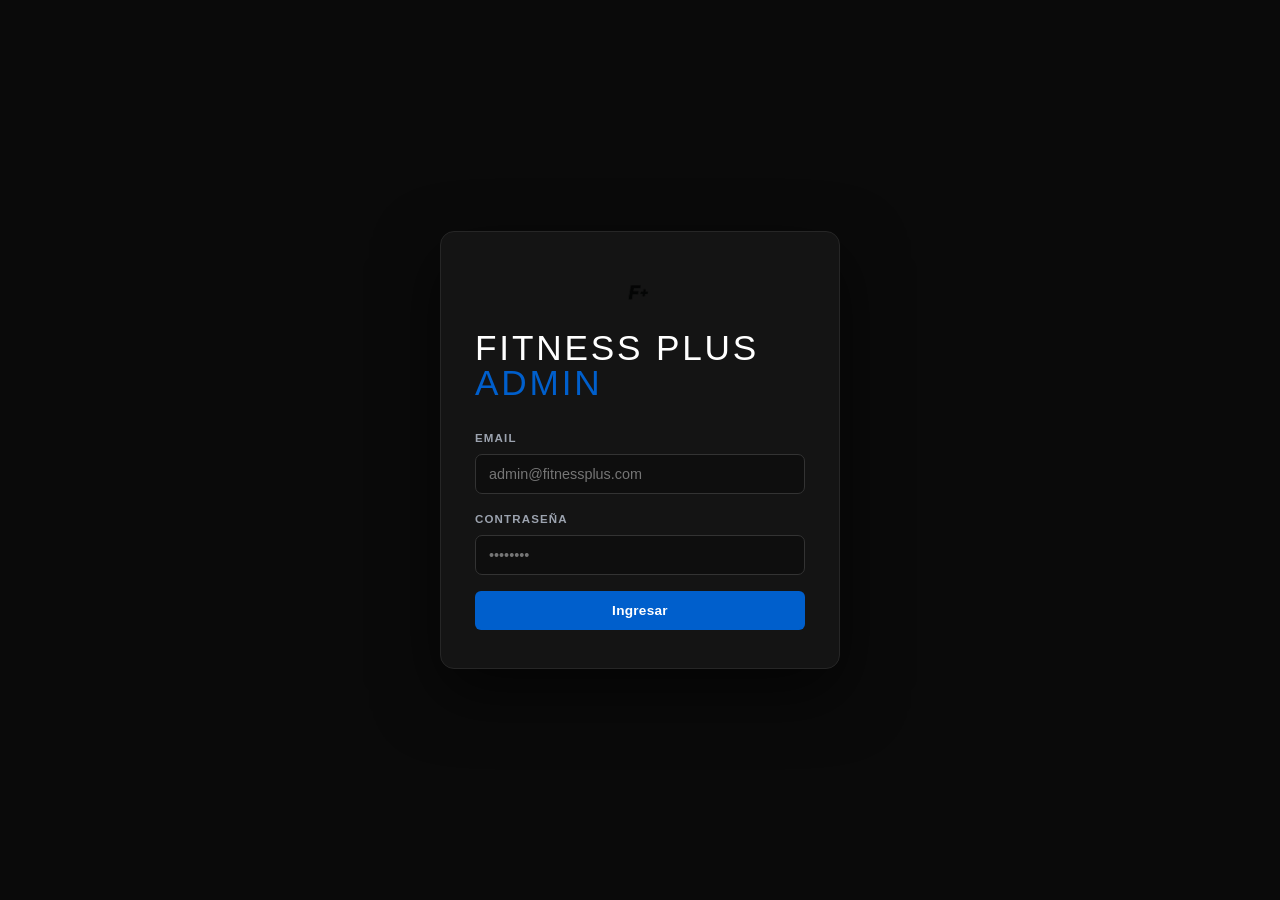
==== commit 807d5666: "feat(admin): responsive mobile drawer + tap-friendly controls Replace the cramped horizontal header " ====
--- a/admin/index.html
+++ b/admin/index.html
@@ -31,7 +31,16 @@
 
   <!-- ============ AUTHENTICATED SHELL ============ -->
   <div id="adminShell" class="admin-shell hidden">
-    <aside class="sidebar">
+    <!-- Mobile nav toggle (hamburguesa); visible only on small screens -->
+    <button type="button" class="nav-toggle-admin" id="navToggle" aria-label="Abrir menú" aria-expanded="false" aria-controls="adminSidebar">
+      <span class="nav-toggle-bar"></span>
+      <span class="nav-toggle-bar"></span>
+      <span class="nav-toggle-bar"></span>
+    </button>
+    <!-- Backdrop for the mobile drawer -->
+    <div id="navBackdrop" class="nav-backdrop hidden" aria-hidden="true"></div>
+
+    <aside class="sidebar" id="adminSidebar">
       <div class="sidebar-brand">
         FITNESS <span>PLUS</span>
         <small>ADMIN</small>
--- a/admin/css/admin.css
+++ b/admin/css/admin.css
@@ -780,65 +780,192 @@
   margin-bottom: 14px;
 }
 
+/* ---- mobile nav toggle + backdrop (hidden by default, shown ≤ 960px) ---- */
+
+.nav-toggle-admin {
+  display: none;
+  position: fixed;
+  top: 14px;
+  right: 14px;
+  z-index: 200;
+  width: 44px;
+  height: 44px;
+  border: 1px solid #2e2e2e;
+  border-radius: 8px;
+  background: #141414;
+  cursor: pointer;
+  padding: 0;
+  align-items: center;
+  justify-content: center;
+  flex-direction: column;
+  gap: 5px;
+  transition: background 0.15s ease, border-color 0.15s ease;
+}
+
+.nav-toggle-admin:hover {
+  background: #1a1a1a;
+  border-color: #005fcc;
+}
+
+.nav-toggle-bar {
+  display: block;
+  width: 22px;
+  height: 2px;
+  background: #f5f5f5;
+  border-radius: 2px;
+  transition: transform 0.25s ease, opacity 0.2s ease;
+}
+
+/* X shape when open */
+.nav-toggle-admin.is-open .nav-toggle-bar:nth-child(1) {
+  transform: translateY(7px) rotate(45deg);
+}
+.nav-toggle-admin.is-open .nav-toggle-bar:nth-child(2) {
+  opacity: 0;
+}
+.nav-toggle-admin.is-open .nav-toggle-bar:nth-child(3) {
+  transform: translateY(-7px) rotate(-45deg);
+}
+
+.nav-backdrop {
+  position: fixed;
+  inset: 0;
+  z-index: 150;
+  background: rgba(0, 0, 0, 0.55);
+  animation: viewIn 0.2s ease;
+}
+
 /* ---- responsive ------------------------------------------------------------------------------------------ */
 
 @media (max-width: 960px) {
-  .admin-main { margin-left: 0; padding: 96px 20px 60px; }
+  /* Drawer lateral off-canvas (derecha) */
+  .admin-main {
+    margin-left: 0;
+    padding: 80px 20px 60px;
+  }
 
   .sidebar {
     position: fixed;
     top: 0;
-    left: 0;
     right: 0;
-    bottom: auto;
-    width: auto;
-    height: auto;
-    flex-direction: row;
-    align-items: center;
-    border-right: none;
+    bottom: 0;
+    left: auto;
+    width: 260px;
+    flex-direction: column;
+    transform: translateX(100%);
+    transition: transform 0.28s cubic-bezier(0.16, 1, 0.3, 1);
+    z-index: 180;
+    box-shadow: 0 0 40px rgba(0, 0, 0, 0.6);
+  }
+
+  .sidebar.open {
+    transform: translateX(0);
+  }
+
+  .sidebar-brand {
+    padding: 22px 22px 18px;
     border-bottom: 1px solid #232323;
-  }
-
-  .sidebar-brand {
-    padding: 14px 16px;
-    border-bottom: none;
-    font-size: 1.4rem;
+    font-size: 1.8rem;
+    display: flex;
+    align-items: baseline;
+    gap: 8px;
+  }
+
+  .sidebar-brand small {
+    display: inline;
+    margin-left: auto;
+  }
+
+  .sidebar-nav {
+    flex-direction: column;
+    align-items: stretch;
+    padding: 14px 12px;
+    gap: 4px;
+    overflow-y: auto;
+  }
+
+  .sidebar-footer {
+    flex-direction: column;
+    border-top: 1px solid #232323;
+    padding: 14px 12px;
+    gap: 4px;
+  }
+
+  .sidebar-link {
+    padding: 12px 14px;
+    font-size: 0.86rem;
+    min-height: 44px;
     white-space: nowrap;
   }
 
-  .sidebar-brand small { display: none; }
-
-  .sidebar-nav {
-    flex-direction: row;
-    align-items: center;
-    overflow-x: auto;
-    padding: 8px 10px;
-    gap: 4px;
-  }
-
-  .sidebar-footer {
-    flex-direction: row;
-    border-top: none;
-    padding: 8px 10px;
-  }
-
-  .sidebar-link {
-    padding: 9px 11px;
-    font-size: 0.76rem;
-    white-space: nowrap;
-  }
-
-  .sidebar-link i { width: 16px; }
+  .sidebar-link i { width: 18px; }
+
+  /* Show hamburger */
+  .nav-toggle-admin {
+    display: flex;
+  }
 
   .benefit-grid { grid-template-columns: 1fr; }
 }
 
 @media (max-width: 640px) {
-  .admin-main { padding: 96px 14px 48px; }
+  .admin-main { padding: 76px 14px 48px; }
   .form-grid { grid-template-columns: 1fr; }
   .admin-row { flex-wrap: wrap; }
-  .row-actions { margin-left: auto; }
-  .view-head { flex-direction: column; align-items: flex-start; }
+  .row-actions { margin-left: auto; gap: 6px; }
+  .view-head {
+    flex-direction: column;
+    align-items: stretch;
+    gap: 12px;
+  }
+  .view-head .btn-admin {
+    width: 100%;
+    justify-content: center;
+  }
   .panel { padding: 18px; }
-  .banner { left: 16px; right: 16px; max-width: none; }
-}
+  .panel-title { font-size: 1.25rem; }
+  .banner { left: 14px; right: 14px; max-width: none; }
+  .form-actions {
+    flex-direction: column-reverse;
+    gap: 10px;
+    align-items: stretch;
+  }
+  .form-actions .btn-admin {
+    width: 100%;
+  }
+  /* Bigger tap targets for icon buttons in rows */
+  .icon-btn {
+    width: 40px;
+    height: 40px;
+    font-size: 0.85rem;
+  }
+  .row-thumb {
+    width: 48px;
+    height: 48px;
+  }
+  /* upload row: stack the URL input + preview below the button */
+  .upload-row {
+    flex-direction: column;
+    align-items: stretch;
+  }
+  .upload-url {
+    flex: 1 1 auto;
+    min-width: 0;
+  }
+  .upload-preview {
+    width: 100%;
+    height: 120px;
+  }
+  /* modal: full-width on mobile */
+  .modal { padding: 16px; }
+  .modal-card { max-width: none; padding: 22px 18px; }
+  .modal-actions {
+    flex-direction: column-reverse;
+  }
+  .modal-actions button { width: 100%; }
+  /* login card fills mobile width */
+  .login-card {
+    max-width: none;
+    padding: 28px 22px;
+  }
+}
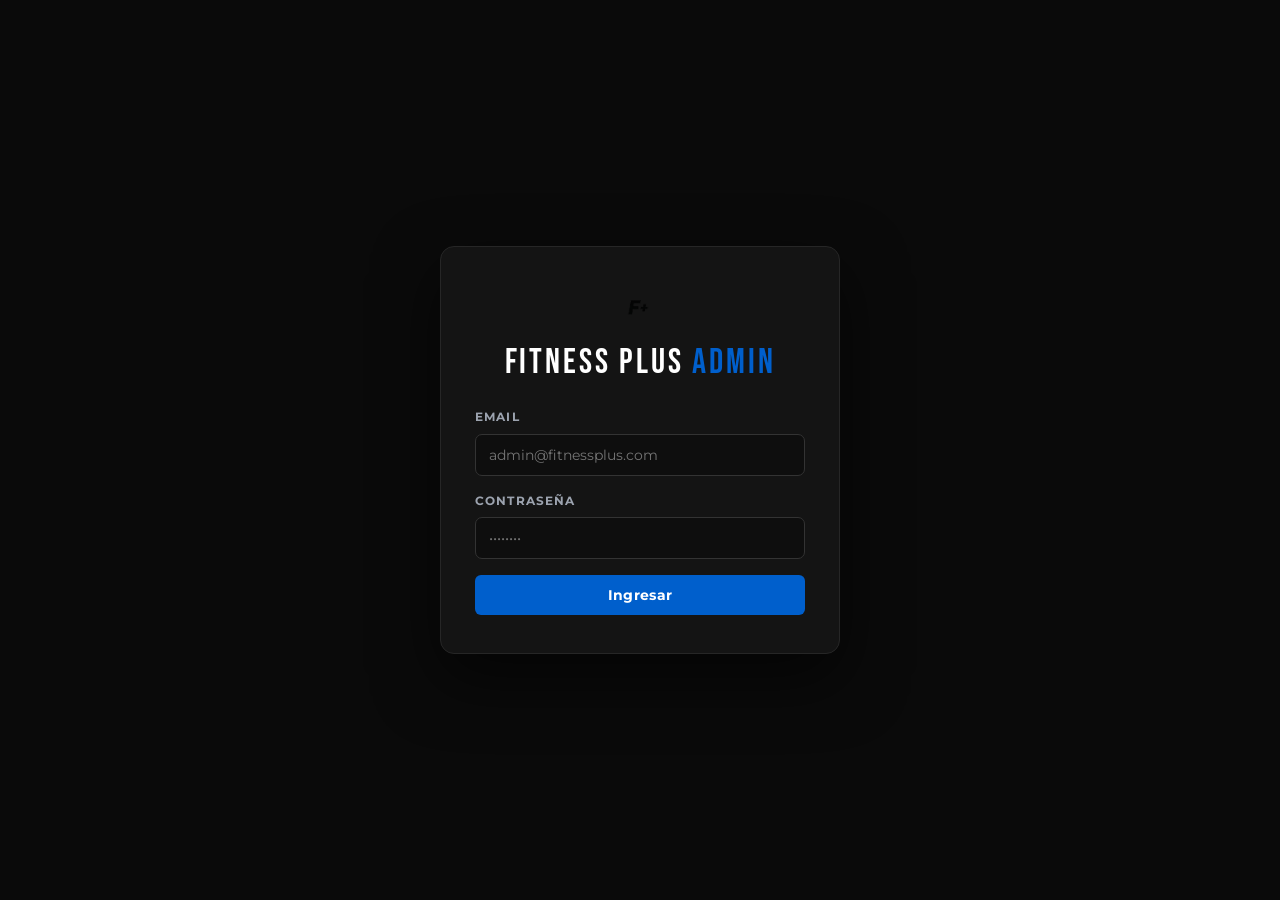
==== commit 7f0a9db6: "perf: cut Lighthouse load time via WebP heroes, self-hosted fonts, icon subset - Heroes: replace 3 P" ====
--- a/admin/index.html
+++ b/admin/index.html
@@ -8,7 +8,7 @@
     mirroring the public pages. All other directives stay locked down:
     no inline scripts, no inline styles, form-action 'none'.
   -->
-  <meta http-equiv="Content-Security-Policy" content="default-src 'none'; style-src 'self' https://fonts.googleapis.com https://cdnjs.cloudflare.com; font-src 'self' https://fonts.gstatic.com https://cdnjs.cloudflare.com; img-src 'self' data: https://vuckfanivmkhmczzvssw.supabase.co; script-src 'self'; connect-src https://vuckfanivmkhmczzvssw.supabase.co; base-uri 'self'; form-action 'none'; frame-ancestors 'none'">
+  <meta http-equiv="Content-Security-Policy" content="default-src 'none'; style-src 'self'; font-src 'self'; img-src 'self' data: https://vuckfanivmkhmczzvssw.supabase.co; script-src 'self'; connect-src https://vuckfanivmkhmczzvssw.supabase.co; base-uri 'self'; form-action 'none'; frame-ancestors 'none'">
   <meta charset="UTF-8">
   <meta name="viewport" content="width=device-width, initial-scale=1.0">
   <meta name="robots" content="noindex, nofollow">
@@ -16,11 +16,11 @@
   <title>Panel de Administración | Fitness Plus</title>
   <link rel="icon" type="image/png" href="../logo/favicon_1.png">
 
-  <link rel="preconnect" href="https://fonts.googleapis.com">
-  <link rel="preconnect" href="https://fonts.gstatic.com" crossorigin>
-  <link href="https://fonts.googleapis.com/css2?family=Bebas+Neue&family=Montserrat:wght@400;500;600;700&display=swap" rel="stylesheet">
-
-  <link rel="stylesheet" href="https://cdnjs.cloudflare.com/ajax/libs/font-awesome/6.5.0/css/all.min.css" integrity="sha256-yIDrPSXHZdOZhAqiBP7CKzIwMQmRCJ8UeB8Jo17YC4o=" crossorigin="anonymous">
+  <link rel="stylesheet" href="../css/fonts.css?v=1">
+  <link rel="preload" href="../fonts/bebas-neue-400.woff2?v=1" as="font" type="font/woff2" crossorigin>
+  <link rel="preload" href="../fonts/montserrat-var.woff2?v=1" as="font" type="font/woff2" crossorigin>
+
+  <link rel="stylesheet" href="../css/fontawesome-subset.css?v=1">
 
   <link rel="stylesheet" href="../css/styles.css">
   <link rel="stylesheet" href="css/admin.css">
@@ -100,6 +100,19 @@
               <input type="text" id="cat-section-subtitle" autocomplete="off">
             </div>
           </div>
+
+          <div class="form-field form-field-full">
+            <h3 class="panel-title">Imagen del hero</h3>
+            <div class="upload-row">
+              <input type="file" id="cat-hero-file" class="file-input" accept="image/png,image/jpeg,image/webp">
+              <label for="cat-hero-file" class="btn-ghost file-label"><i class="fas fa-upload" aria-hidden="true"></i> Elegir archivo</label>
+              <small class="field-hint">PNG, JPG o WEBP · hasta 2MB. Tamaño ideal 1920×500 o similar, paisaje. Sin imagen, se muestra la predeterminada del hero principal.</small>
+              <input type="url" id="cat-hero-url" class="upload-url" placeholder="URL del hero (se completa al subir)" autocomplete="off" readonly>
+              <img id="cat-hero-preview" class="upload-preview hidden" alt="Vista previa del hero">
+              <button type="button" class="btn-ghost btn-small hidden" id="btnCatHeroRemove"><i class="fas fa-trash-alt" aria-hidden="true"></i> Eliminar imagen</button>
+            </div>
+          </div>
+
           <p id="categoriaError" class="form-error hidden"></p>
           <div class="form-actions">
             <button type="submit" class="btn-admin" id="btnSaveCategoria">Guardar categoría</button>
@@ -167,6 +180,14 @@
               <span>Destacado en la home</span>
             </label>
           </div>
+          <small id="prod-stock-hint" class="field-hint hidden">Disponible se deriva del stock de las variantes.</small>
+
+          <h3 class="panel-title">Variantes (opcional)</h3>
+          <p class="field-hint" id="variantesEmpty">Sin variantes = producto sin sabores. Cada variante tiene su propio stock.</p>
+          <div id="variantesContainer" class="variant-rows"></div>
+          <button type="button" class="btn-ghost btn-small" id="btnAddVariante">
+            <i class="fas fa-plus" aria-hidden="true"></i> Agregar variante
+          </button>
 
           <h3 class="panel-title">Imagen principal</h3>
           <div class="upload-row">
@@ -290,7 +311,7 @@
   <section id="view-login" class="admin-view view-login hidden" aria-labelledby="loginTitle">
     <div class="login-card">
       <div class="login-brand">
-        <img src="../img/logo.png" alt="Fitness Plus" class="login-logo">
+        <img src="../img/logo.png" alt="Fitness Plus" width="179" height="130" class="login-logo">
         <h1 id="loginTitle" class="login-title">Fitness Plus <span>Admin</span></h1>
       </div>
       <form id="loginForm" novalidate>
@@ -320,8 +341,8 @@
     </div>
   </div>
 
-  <script src="../js/site-config.js"></script>
-  <script src="../js/supabase.js"></script>
-  <script src="../js/admin.js"></script>
+  <script src="../js/site-config.js" defer></script>
+  <script src="../js/supabase.js" defer></script>
+  <script src="../js/admin.js" defer></script>
 </body>
 </html>
--- a/css/fonts.css
+++ b/css/fonts.css
@@ -0,0 +1,18 @@
+/* latin */
+@font-face {
+  font-family: 'Bebas Neue';
+  font-style: normal;
+  font-weight: 400;
+  font-display: swap;
+  src: url(../fonts/bebas-neue-400.woff2?v=1) format('woff2');
+  unicode-range: U+0000-00FF, U+0131, U+0152-0153, U+02BB-02BC, U+02C6, U+02DA, U+02DC, U+0304, U+0308, U+0329, U+2000-206F, U+20AC, U+2122, U+2191, U+2193, U+2212, U+2215, U+FEFF, U+FFFD;
+}
+/* latin */
+@font-face {
+  font-family: 'Montserrat';
+  font-style: normal;
+  font-weight: 100 900;
+  font-display: swap;
+  src: url(../fonts/montserrat-var.woff2?v=1) format('woff2');
+  unicode-range: U+0000-00FF, U+0131, U+0152-0153, U+02BB-02BC, U+02C6, U+02DA, U+02DC, U+0304, U+0308, U+0329, U+2000-206F, U+20AC, U+2122, U+2191, U+2193, U+2212, U+2215, U+FEFF, U+FFFD;
+}
--- a/css/styles.css
+++ b/css/styles.css
@@ -120,6 +120,13 @@
   to   { opacity: 1; }
 }
 
+/* Guard against transient horizontal overflow (view-transition snapshots,
+   pinch-zoom state) leaving the document scrolled sideways on mobile. */
+html,
+body {
+  overflow-x: clip;
+}
+
 a {
   text-decoration: none;
   color: inherit;
@@ -135,6 +142,34 @@
   max-width: 1200px;
   margin: 0 auto;
   padding: 0 24px;
+}
+
+/* Keep anchor targets visible below the fixed navbar. */
+section[id],
+[id="main"] {
+  scroll-margin-top: 140px;
+}
+
+/* Cross-fade between pages (Chrome/Edge 126+, Safari 18+, Android).
+   Desktop only: the opt-in is gated to fine-pointer/hover devices so real
+   touch devices NEVER opt in — on phones/tablets the captured snapshot of
+   the previous page stays visible through the transparent entering page
+   while the product detail renders asynchronously (skeleton + Supabase
+   fetch + lazy images), producing layout artifacts (residue at the top,
+   container shifted right with the left edge cut off, overlapping text at
+   the end of the page). Gating the opt-in (instead of a media-scoped
+   navigation: none) also degrades safely in engines that drop nested
+   @view-transition rules: they simply have no transitions. */
+@media (hover: hover) and (pointer: fine) {
+  @view-transition {
+    navigation: auto;
+  }
+}
+
+@media (prefers-reduced-motion: reduce) {
+  @view-transition {
+    navigation: none;
+  }
 }
 
 /* ===== NAVBAR ===== */
@@ -369,7 +404,7 @@
   background-image:
     radial-gradient(ellipse at 25% 30%, rgba(59, 130, 246, 0.18), transparent 55%),
     linear-gradient(180deg, rgba(10, 10, 10, 0.2) 0%, rgba(10, 10, 10, 0.85) 100%),
-    url('../img/hero/principal_hero.png');
+    url('../img/hero/principal_hero.webp');
   background-position: center;
   background-size: cover;
 }
@@ -495,14 +530,14 @@
 #hero-creatinas {
   background:
     linear-gradient(135deg, rgba(0, 0, 0, 0.85) 0%, rgba(0, 0, 0, 0.6) 100%),
-    url('../img/hero/creatinas_hero.png') center / cover no-repeat;
+    url('../img/hero/creatinas_hero.webp') center / cover no-repeat;
   background-position: center 80%;
 }
 
 #hero-preentrenos {
   background:
     linear-gradient(135deg, rgba(0, 0, 0, 0.85) 0%, rgba(0, 0, 0, 0.6) 100%),
-    url('../img/hero/prework_hero.png') center / cover no-repeat;
+    url('../img/hero/prework_hero.webp') center / cover no-repeat;
   background-position: center 80%;
 }
 
@@ -535,7 +570,7 @@
 #hero-producto {
   background:
     linear-gradient(135deg, rgba(0, 0, 0, 0.85) 0%, rgba(0, 0, 0, 0.6) 100%),
-    url('../img/hero/principal_hero.png') center / cover no-repeat;
+    url('../img/hero/principal_hero.webp') center / cover no-repeat;
   background-position: center 80%;
 }
 
@@ -563,6 +598,15 @@
   border-radius: 12px;
   overflow: hidden;
   border: 1px solid var(--border-gray);
+}
+
+/* Single-image detail build (products without nutrition table): render at the
+   photo's real aspect ratio, capped like the slider slides — never stretched. */
+.detalle-imagen > img {
+  width: 100%;
+  height: auto;
+  max-height: 460px;
+  object-fit: contain;
 }
 
 .detalle-slider {
@@ -676,12 +720,23 @@
   align-items: center;
   justify-content: space-between;
   gap: 20px;
+  flex-wrap: wrap;
+  row-gap: 16px;
   margin-bottom: 40px;
+}
+
+.detalle-precio-row .btn-group {
+  margin-left: auto;
 }
 
 .detalle-precio-row .btn-pedir {
   padding: 11px 27px;
   font-size: 1.1rem;
+}
+
+.detalle-info .variant-chip {
+  padding: 7px 14px;
+  font-size: 0.8rem;
 }
 
 .btn-volver {
@@ -847,7 +902,7 @@
   cursor: not-allowed;
 }
 
-/* ===== BADGES (OFERTA / AGOTADO) ===== */
+/* ===== BADGES (OFERTA / SIN STOCK) ===== */
 
 .badge {
   position: absolute;
@@ -877,6 +932,55 @@
   color: var(--white);
 }
 
+/* ===== VARIANT SELECTOR (sabores) ===== */
+
+.variant-selector {
+  display: flex;
+  flex-wrap: wrap;
+  gap: 6px;
+  margin-bottom: 10px;
+}
+
+.variant-chip {
+  padding: 3px 10px;
+  font-family: var(--font-body);
+  font-size: 0.72rem;
+  font-weight: 600;
+  letter-spacing: 0.5px;
+  text-transform: uppercase;
+  color: var(--black);
+  background: var(--white);
+  border: 1.5px solid var(--mid-gray);
+  border-radius: 4px;
+  cursor: pointer;
+  white-space: nowrap;
+  transition: all 0.3s ease;
+}
+
+.variant-chip:hover {
+  border-color: var(--black);
+}
+
+.variant-chip.selected {
+  background: #005fcc;
+  border-color: #005fcc;
+  color: var(--white);
+}
+
+/* VARIANT CHIP OUT-OF-STOCK (FLI-4) — replaces native `disabled` on 0-stock
+   chips so they stay focusable/clickable for photo viewing (NFR-1 a11y).
+   pointer-events are intentionally LEFT ENABLED: the user must be able to
+   select an OOS chip to preview its photo on the detail page. The order
+   buttons (#btnPedirDetalle + .detalle-info .btn-cart) are disabled inline by
+   the delegated handler while an OOS chip is selected. */
+.variant-chip--out {
+  color: var(--light-gray);
+  border-color: var(--border-gray);
+  background: var(--off-white);
+  opacity: .7;
+  position: relative;
+}
+
 /* ===== PRECIO CON OFERTA ===== */
 
 .precio-block {
@@ -916,7 +1020,7 @@
   content: '';
   position: absolute;
   inset: -10px;
-  background: url('../img/hero/principal_hero.png') center / cover no-repeat fixed;
+  background: url('../img/hero/principal_hero.webp') center / cover no-repeat;
   filter: blur(3px);
   z-index: 0;
 }
@@ -1245,6 +1349,473 @@
   transform: translateY(-3px);
 }
 
+/* ===== CART (FAB / BADGE / DRAWER / TOAST) ===== */
+
+.cart-fab {
+  position: fixed;
+  bottom: 90px;
+  right: 30px;
+  width: 48px;
+  height: 48px;
+  box-sizing: border-box;
+  border-radius: 50%;
+  background: #005fcc;
+  color: var(--white);
+  border: 2px solid transparent;
+  cursor: pointer;
+  display: flex;
+  align-items: center;
+  justify-content: center;
+  font-size: 1.2rem;
+  z-index: 950;
+  box-shadow: 0 4px 15px rgba(0, 95, 204, 0.45);
+  opacity: 0;
+  visibility: hidden;
+  transform: translateY(20px);
+  transition: all 0.3s ease;
+}
+
+/* Hidden above the hero; shown once the user scrolls down (cart.js toggles). */
+.cart-fab.visible {
+  opacity: 1;
+  visibility: visible;
+  transform: translateY(0);
+}
+
+.cart-fab:hover {
+  background: transparent;
+  border-color: var(--black);
+  color: var(--black);
+  box-shadow: none;
+  transform: translateY(-3px);
+}
+
+.cart-badge {
+  position: absolute;
+  top: -4px;
+  right: -4px;
+  min-width: 20px;
+  height: 20px;
+  padding: 0 5px;
+  border-radius: 10px;
+  background: var(--black);
+  color: var(--white);
+  font-family: var(--font-body);
+  font-size: 0.68rem;
+  font-weight: 700;
+  display: flex;
+  align-items: center;
+  justify-content: center;
+}
+
+.cart-badge.off {
+  display: none;
+}
+
+.cart-scrim {
+  position: fixed;
+  inset: 0;
+  background: rgba(0, 0, 0, 0.55);
+  z-index: 1050;
+  opacity: 0;
+  visibility: hidden;
+  transition: opacity 0.3s ease, visibility 0s linear 0.3s;
+}
+
+.cart-scrim.open {
+  opacity: 1;
+  visibility: visible;
+  transition: opacity 0.3s ease;
+}
+
+.cart-drawer {
+  position: fixed;
+  top: 0;
+  right: 0;
+  width: 380px;
+  max-width: 100%;
+  height: 100%;
+  background: var(--white);
+  z-index: 1100;
+  display: flex;
+  flex-direction: column;
+  transform: translateX(100%);
+  visibility: hidden;
+  transition: transform 0.3s ease, visibility 0s linear 0.3s;
+  box-shadow: -8px 0 30px rgba(0, 0, 0, 0.25);
+}
+
+.cart-drawer.open {
+  transform: translateX(0);
+  visibility: visible;
+  transition: transform 0.3s ease;
+}
+
+.cart-drawer-header {
+  display: flex;
+  align-items: center;
+  justify-content: space-between;
+  padding: 20px 24px;
+  border-bottom: 1px solid var(--border-gray);
+}
+
+.cart-drawer-header h2 {
+  font-family: var(--font-title);
+  font-size: 1.9rem;
+  letter-spacing: 2px;
+  color: var(--black);
+}
+
+.cart-close {
+  width: 36px;
+  height: 36px;
+  border-radius: 50%;
+  border: 1.5px solid var(--border-gray);
+  background: transparent;
+  color: var(--black);
+  font-size: 1.25rem;
+  line-height: 1;
+  cursor: pointer;
+  display: flex;
+  align-items: center;
+  justify-content: center;
+  transition: all 0.3s ease;
+}
+
+.cart-close:hover {
+  border-color: var(--black);
+}
+
+.cart-items {
+  flex: 1;
+  overflow-y: auto;
+  padding: 4px 0;
+}
+
+.cart-item {
+  display: flex;
+  align-items: center;
+  justify-content: space-between;
+  gap: 16px;
+  padding: 14px 24px;
+  border-bottom: 1px solid var(--border-gray);
+}
+
+.cart-item-info {
+  min-width: 0;
+}
+
+.cart-item-name {
+  display: block;
+  font-family: var(--font-body);
+  font-size: 0.88rem;
+  font-weight: 600;
+  color: var(--black);
+  line-height: 1.35;
+}
+
+.cart-item-oos {
+  display: block;
+  margin-top: 2px;
+  font-family: var(--font-body);
+  font-size: 0.7rem;
+  font-weight: 600;
+  font-style: normal;
+  letter-spacing: 1.5px;
+  text-transform: uppercase;
+  color: var(--light-gray);
+}
+
+/* Per-line subtotal: "qty × $unit = $subtotal". Sits under the name, muted
+   and smaller than the name so the name stays the primary read. Aligned to
+   the same left edge as the name (not right). */
+.cart-item-price {
+  display: block;
+  margin-top: 4px;
+  font-family: var(--font-body);
+  font-size: 0.8rem;
+  font-weight: 500;
+  color: var(--light-gray);
+  line-height: 1.3;
+  text-align: left;
+}
+
+.cart-item-controls {
+  display: flex;
+  align-items: center;
+  gap: 10px;
+  flex-shrink: 0;
+}
+
+.cart-qty-minus,
+.cart-qty-plus {
+  width: 32px;
+  height: 32px;
+  border-radius: 50%;
+  border: 1.5px solid var(--black);
+  background: transparent;
+  color: var(--black);
+  font-size: 1rem;
+  font-weight: 700;
+  line-height: 1;
+  cursor: pointer;
+  display: flex;
+  align-items: center;
+  justify-content: center;
+  transition: all 0.3s ease;
+}
+
+.cart-qty-minus:hover,
+.cart-qty-plus:hover {
+  background: var(--black);
+  color: var(--white);
+}
+
+.cart-qty {
+  min-width: 24px;
+  text-align: center;
+  font-family: var(--font-body);
+  font-size: 0.95rem;
+  font-weight: 700;
+  color: var(--black);
+}
+
+.cart-empty {
+  display: none;
+  padding: 48px 24px;
+  text-align: center;
+  font-family: var(--font-body);
+  font-size: 0.95rem;
+  color: var(--light-gray);
+}
+
+.cart-empty.show {
+  display: block;
+}
+
+.cart-footer {
+  display: flex;
+  flex-wrap: wrap; /* allow the .cart-total row to sit above the button row */
+  gap: 12px;
+  padding: 16px 24px 20px;
+  border-top: 1px solid var(--border-gray);
+}
+
+/* Grand-total row: pinned as the first footer child (above Vaciar / Pedir),
+   separated from the items list by the footer's top border. Label left,
+   amount right, stacked above the action buttons. Sum of in-stock line
+   subtotals only. */
+.cart-total {
+  flex: 1 0 100%;
+  display: flex;
+  align-items: baseline;
+  justify-content: space-between;
+  padding-bottom: 12px;
+  border-bottom: 1px solid var(--border-gray);
+  margin-bottom: 4px;
+}
+
+.cart-total-label {
+  font-family: var(--font-body);
+  font-size: 1.05rem;
+  font-weight: 600;
+  letter-spacing: 0.5px;
+  color: var(--black);
+}
+
+.cart-total-amount {
+  font-family: var(--font-body);
+  font-size: 1.05rem;
+  font-weight: 700;
+  color: var(--black);
+}
+
+.cart-footer .btn-pedir {
+  flex: 1;
+  padding: 12px 16px;
+  font-size: 1rem;
+  text-align: center;
+}
+
+.cart-footer .cart-send {
+  background: #005fcc;
+  border-color: #005fcc;
+  color: var(--white);
+}
+
+.cart-footer .cart-send:hover {
+  background: transparent;
+  color: #005fcc;
+}
+
+.cart-toast {
+  position: fixed;
+  bottom: 160px;
+  left: 50%;
+  transform: translateX(-50%) translateY(12px);
+  background: var(--black);
+  color: var(--white);
+  padding: 10px 22px;
+  border-radius: 24px;
+  font-family: var(--font-body);
+  font-size: 0.85rem;
+  font-weight: 600;
+  z-index: 1150;
+  opacity: 0;
+  visibility: hidden;
+  pointer-events: none;
+  transition: opacity 0.3s ease, transform 0.3s ease, visibility 0s linear 0.3s;
+  box-shadow: 0 6px 20px rgba(0, 0, 0, 0.3);
+}
+
+.cart-toast.show {
+  opacity: 1;
+  visibility: visible;
+  transform: translateX(-50%) translateY(0);
+  transition: opacity 0.3s ease, transform 0.3s ease;
+}
+
+/* Cart action buttons on cards/detail (Slice A markup, styled here). */
+.btn-group {
+  display: flex;
+  align-items: center;
+  gap: 8px;
+}
+
+/* Pedir and Agregar share the exact same height inside a .btn-group. */
+.btn-group .btn-pedir,
+.btn-group .btn-cart {
+  display: inline-flex;
+  align-items: center;
+  justify-content: center;
+  height: 32px;
+  padding-top: 0;
+  padding-bottom: 0;
+}
+
+.detalle-precio-row .btn-group .btn-pedir,
+.detalle-precio-row .btn-group .btn-cart {
+  height: 46px;
+}
+
+.btn-cart {
+  padding: 5px 14px;
+  font-size: 0.95rem;
+  background: #005fcc;
+  color: var(--white);
+  font-family: var(--font-title);
+  letter-spacing: 1.5px;
+  text-transform: uppercase;
+  border-radius: 4px;
+  border: 1.5px solid #005fcc;
+  cursor: pointer;
+  white-space: nowrap;
+  transition: all 0.3s ease;
+}
+
+.btn-cart:hover {
+  background: transparent;
+  color: #005fcc;
+}
+
+/* Disabled Agregar (detail page, OOS flavor selected) — same gray as the
+   disabled Pedir button (.btn-pedir.disabled). Cards never render a disabled
+   .btn-cart, so this only affects the detail page. */
+.btn-cart:disabled,
+.btn-cart:disabled:hover {
+  background: var(--border-gray);
+  border-color: var(--border-gray);
+  color: var(--white);
+  cursor: not-allowed;
+}
+
+.detalle-precio-row .btn-cart {
+  padding: 11px 27px;
+  font-size: 1.1rem;
+}
+
+/* Body scroll lock while the drawer is open. */
+body.cart-lock {
+  overflow: hidden;
+}
+
+/* Locks background scroll while the mobile nav drawer is open. */
+body.menu-lock {
+  overflow: hidden;
+}
+
+/* Dimmed scrim behind the open mobile nav drawer (drawer z-index: 999, toggle 1000). */
+body.menu-open::before {
+  content: '';
+  position: fixed;
+  inset: 0;
+  background: rgba(0, 0, 0, 0.6);
+  z-index: 998;
+}
+
+@media (max-width: 992px) {
+  .cart-drawer {
+    max-width: 92vw;
+  }
+}
+
+@media (max-width: 768px) {
+  .cart-fab {
+    bottom: 64px;
+    right: 16px;
+    width: 40px;
+    height: 40px;
+    font-size: 1rem;
+  }
+
+  .cart-drawer {
+    width: 100%;
+  }
+
+  .cart-toast {
+    bottom: 130px;
+  }
+}
+
+@media (max-width: 480px) {
+  .cart-drawer-header {
+    padding: 16px 18px;
+  }
+
+  .cart-item {
+    padding: 12px 18px;
+  }
+
+  .cart-qty-minus,
+  .cart-qty-plus {
+    width: 30px;
+    height: 30px;
+  }
+
+  .cart-footer {
+    padding: 14px 18px 16px;
+  }
+
+  .cart-empty {
+    padding: 40px 18px;
+  }
+}
+
+@media (max-width: 360px) {
+  .cart-drawer-header h2 {
+    font-size: 1.6rem;
+  }
+
+  .cart-item-name {
+    font-size: 0.8rem;
+  }
+
+  .cart-footer .btn-pedir {
+    padding: 10px 12px;
+    font-size: 0.9rem;
+  }
+}
+
 /* ===== 404 ===== */
 
 .error-404 {
@@ -1313,10 +1884,15 @@
 
 @media (max-width: 768px) {
   .nav-links {
+    /* Submenu link indent — used by padding-left, ::after left and hover
+       width, which must stay in sync (was a hardcoded 107px in all three
+       before the fix). Inherited by the drawer children. */
+    --drawer-link-indent: 16px;
     position: fixed;
     top: 0;
     right: -100%;
     width: 280px;
+    height: 100vh;
     height: 100svh;
     background: var(--black);
     flex-direction: column;
@@ -1381,14 +1957,15 @@
     pointer-events: auto;
   }
 
-  .dropdown-menu.show {
+  .nav-links .dropdown-menu.show {
     display: block;
+    transform: none;
   }
 
   .nav-links .dropdown-cat-link {
     position: relative;
     width: 100%;
-    padding: 10px 0 10px 107px;
+    padding: 10px 0 10px var(--drawer-link-indent);
     display: block;
     text-align: left;
     line-height: inherit;
@@ -1398,14 +1975,13 @@
     color: rgba(255, 255, 255, 0.8);
     text-transform: uppercase;
     letter-spacing: 1.5px;
-    white-space: nowrap;
   }
 
   .nav-links .dropdown-cat-link::after {
     content: '';
     position: absolute;
     bottom: 6px;
-    left: 107px;
+    left: var(--drawer-link-indent);
     width: 0;
     height: 2px;
     background: var(--white);
@@ -1413,12 +1989,12 @@
   }
 
   .nav-links .dropdown-cat-link:hover::after {
-    width: calc(100% - 107px);
+    width: calc(100% - var(--drawer-link-indent));
   }
 
   .nav-links .dropdown-cat-link:hover {
     color: var(--white);
-    background: transparent;
+    background: rgba(255, 255, 255, 0.06);
   }
 
   .nav-toggle {
--- a/admin/css/admin.css
+++ b/admin/css/admin.css
@@ -630,6 +630,51 @@
   color: #6b6b6b;
   font-size: 0.84rem;
 }
+
+/* ---- drag & drop reorder ------------------------------------------------------------ */
+
+.admin-row[draggable="true"] {
+  cursor: grab;
+  /* Anchor the drop-indicator pseudo-elements (they must not shift layout). */
+  position: relative;
+}
+
+.admin-row[draggable="true"]:active {
+  cursor: grabbing;
+}
+
+/* The row being dragged: faded + dashed cobalt outline (border style/color
+   changes only — same thickness, so nothing around it moves). */
+.admin-row.dragging {
+  opacity: 0.45;
+  border-style: dashed;
+  border-color: #005fcc;
+}
+
+/* The row the pointer is over as a drop target: subtle cobalt tint. */
+.admin-row.drop-before,
+.admin-row.drop-after {
+  background: #0d1a2c;
+  border-color: #005fcc;
+}
+
+/* Non-layout-shifting drop indicator: an absolutely positioned accent line in
+   the gap above/below the row, clear of the row's own 1px border. */
+.admin-row.drop-before::before,
+.admin-row.drop-after::after {
+  content: '';
+  position: absolute;
+  left: 10px;
+  right: 10px;
+  height: 3px;
+  border-radius: 2px;
+  background: #005fcc;
+  box-shadow: 0 0 10px rgba(0, 95, 204, 0.7);
+  pointer-events: none;
+}
+
+.admin-row.drop-before::before { top: -4px; }
+.admin-row.drop-after::after { bottom: -4px; }
 
 /* ---- tabs -------------------------------------------------------------------------------------- */
 
@@ -835,6 +880,62 @@
   animation: viewIn 0.2s ease;
 }
 
+/* ---- variant rows (flavor-variants) ----------------------------------------------- */
+
+.variant-rows {
+  display: flex;
+  flex-direction: column;
+  gap: 12px;
+  margin-bottom: 14px;
+}
+
+.variant-row {
+  display: grid;
+  grid-template-columns: 1fr 100px auto;
+  gap: 12px;
+  align-items: end;
+}
+
+.variant-row .form-field { gap: 6px; }
+
+/* Remove button height-matched to the name/stock inputs. */
+.variant-row .variant-remove {
+  padding: 11px 12px;
+}
+
+#variantesEmpty { margin: 2px 0 10px; }
+
+/* Only the "+ Agregar variante" ghost button is ever disabled (at MAX_VARIANTS
+   rows); keep the global btn-ghost style from affecting every panel button. */
+#btnAddVariante:disabled {
+  opacity: 0.5;
+  cursor: not-allowed;
+}
+
+/* Per-variant photo (flavor-images): "Elegir foto" + thumbnail. It is the 4th
+   form-field of the row, so it wraps to its own full-width grid row under the
+   name/stock/remove trio (row grid stays 1fr 100px auto — no layout shift). */
+.variant-row .variant-photo {
+  grid-column: 1 / -1;
+  display: flex;
+  flex-direction: row;
+  align-items: center;
+  gap: 10px;
+}
+
+.variant-row .variant-photo img {
+  width: 44px;
+  height: 44px;
+  object-fit: cover;
+  border-radius: 4px;
+}
+
+.variant-row .variant-photo .file-label {
+  display: inline-flex;
+}
+
+.row-meta-variants { color: #6db2ff; }
+
 /* ---- responsive ------------------------------------------------------------------------------------------ */
 
 @media (max-width: 960px) {
@@ -911,6 +1012,7 @@
 @media (max-width: 640px) {
   .admin-main { padding: 76px 14px 48px; }
   .form-grid { grid-template-columns: 1fr; }
+  .variant-row { grid-template-columns: 1fr; }
   .admin-row { flex-wrap: wrap; }
   .row-actions { margin-left: auto; gap: 6px; }
   .view-head {
